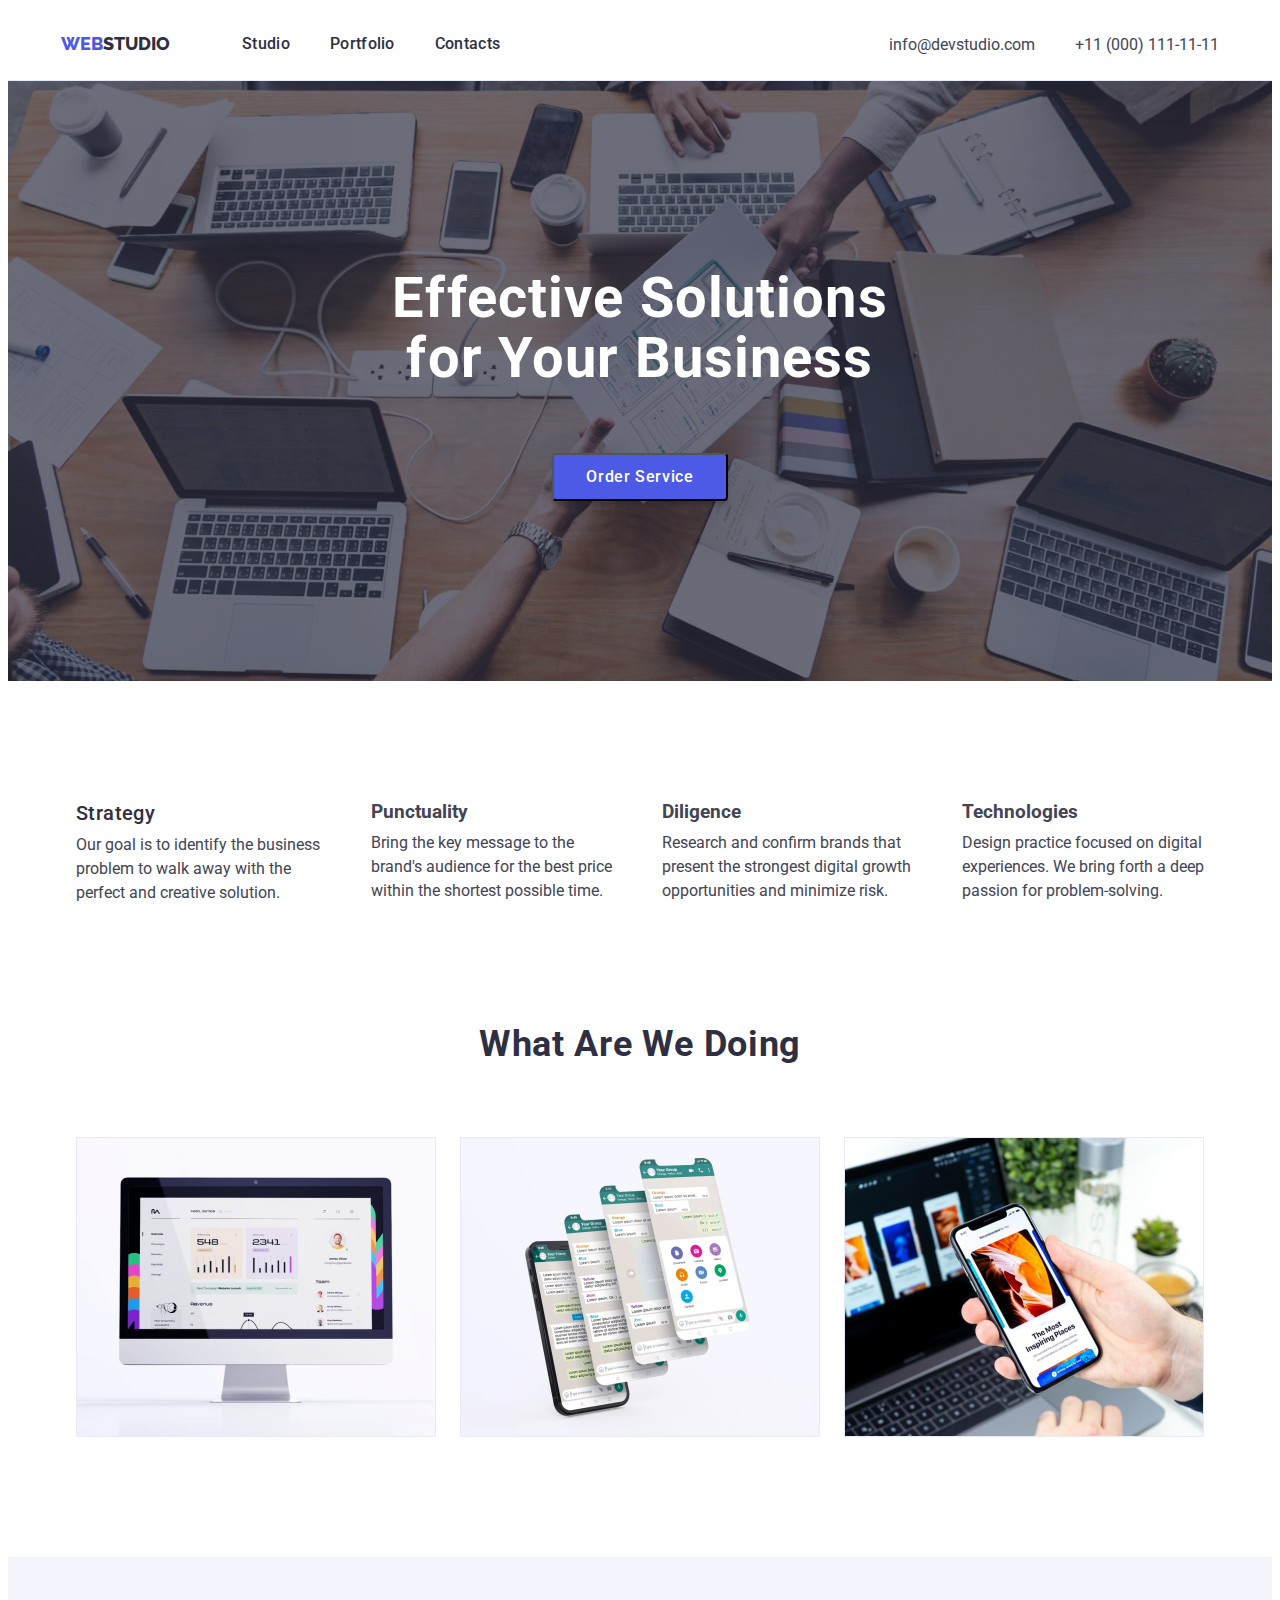
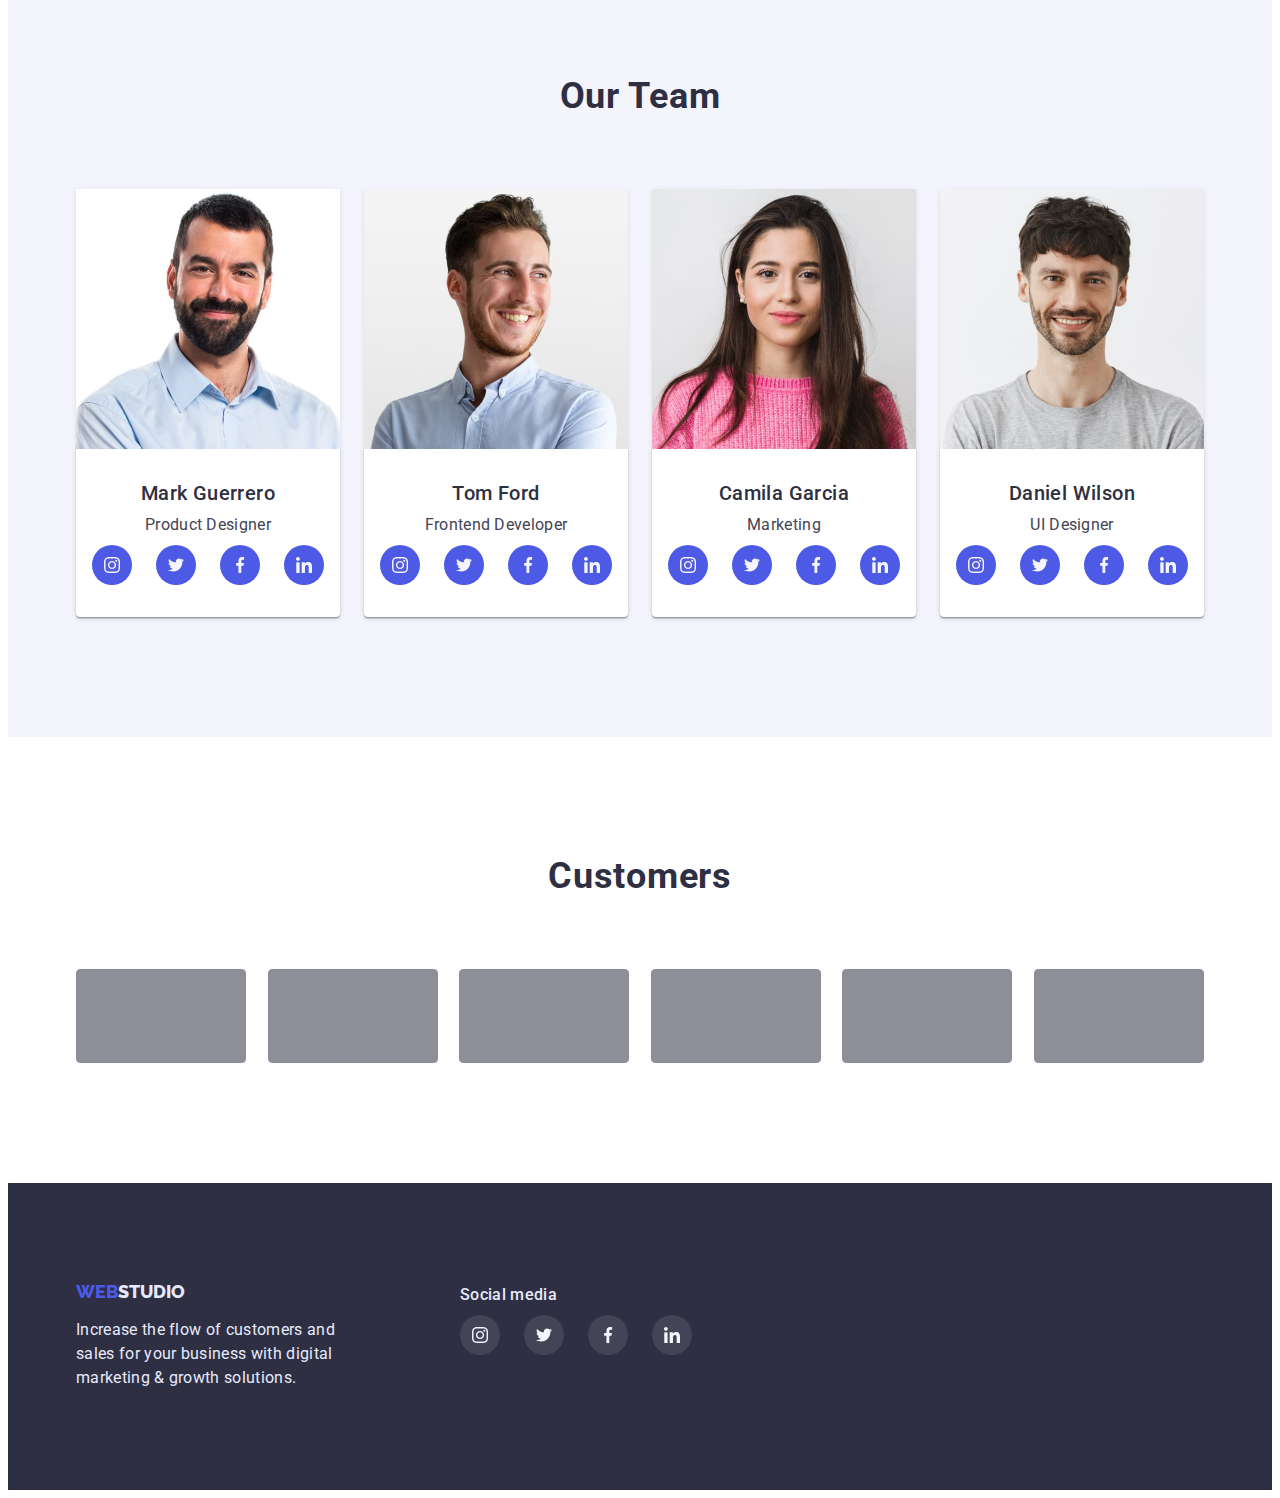
==== index.html @ 24a0deec "1" ====
<!DOCTYPE html>
<html lang="en">
  <head>
    <meta charset="UTF-8" />
    <meta http-equiv="X-UA-Compatible" content="IE=edge" />
    <meta name="viewport" content="width=device-width, initial-scale=1.0" />
    <title>WebStudio</title>

    <link rel="preconnect" href="https://fonts.googleapis.com" />
    <link rel="preconnect" href="https://fonts.gstatic.com" crossorigin />
    <link
      href="https://fonts.googleapis.com/css2?family=Raleway:wght@800&family=Roboto:wght@400;500;700;900&display=swap"
      rel="stylesheet"
    />
    <link
      rel="stylesheet"
      href="https://cdnjs.cloudflare.com/ajax/libs/modern-normalize/1.1.0/modern-normalize.min.css"
      integrity="sha512-wpPYUAdjBVSE4KJnH1VR1HeZfpl1ub8YT/NKx4PuQ5NmX2tKuGu6U/JRp5y+Y8XG2tV+wKQpNHVUX03MfMFn9Q=="
      crossorigin="anonymous"
      referrerpolicy="no-referrer"
    />
    <link rel="stylesheet" href="./css/styles.css" />
  </head>
  <header class="page-header">
    <div class="container had">
      <nav class="navigation">
        <a class="header-logo" href="./index.html">
          <span class="web">web</span>studio</a
        >

        <ul class="site-nav list">
          <li class="item">
            <a class="link-nav curent" href="index.html">Studio</a>
          </li>
          <li class="item">
            <a class="link-nav" href="portfolio.html">Portfolio</a>
          </li>
          <li class="item"><a class="link-nav" href="">Contacts</a></li>
        </ul>
      </nav>
      <address>
        <ul class="adr-items list">
          <li class="adr">
            <a class="link" href="mailto:info@devstudio.com"
              >info@devstudio.com</a
            >
          </li>
          <li class="adr">
            <a class="link" href="tel:+110001111111">+11 (000) 111-11-11</a>
          </li>
        </ul>
      </address>
    </div>
  </header>
  <main>
    <section class="section hero">
      <div class="container overlay">
        <h1 class="hero-header">Effective Solutions<br />for Your Business</h1>

        <button class="hero-button-item" type="button">Order Service</button>
      </div>
    </section>

    <section class="section content">
      <div class="container">
        <h2 class="visually-hidden">Our advantages</h2>

        <ul class="content-list list">
          <li class="content-block">
            <h3 class="content-title">Strategy</h3>
            <p class="content-item">
              Our goal is to identify the business <br />
              problem to walk away with the <br />
              perfect and creative solution.
            </p>
          </li>
          <li class="content-block">
            <h3 class="contevt-title">Punctuality</h3>
            <p class="content-item">
              Bring the key message to the <br />
              brand's audience for the best price <br />
              within the shortest possible time.
            </p>
          </li>
          <li class="content-block">
            <h3 class="contevt-title">Diligence</h3>
            <p class="content-item">
              Research and confirm brands that <br />
              present the strongest digital growth <br />
              opportunities and minimize risk.
            </p>
          </li>
          <li class="content-block">
            <h3 class="contevt-title">Technologies</h3>
            <p class="content-item">
              Design practice focused on digital <br />
              experiences. We bring forth a deep <br />
              passion for problem-solving.
            </p>
          </li>
        </ul>
      </div>
    </section>

    <section class="section">
      <div class="container">
        <h2 class="title">What are we doing</h2>
        <ul class="content-img-list list">
          <li class="content-block">
            <img src="./images/image.jpg" alt="computer" width="360" />
          </li>
          <li class="content-block">
            <img src="./images/image1.jpg" alt="phone" width="360" />
          </li>
          <li class="content-block">
            <img src="./images/image2.jpg" alt="laptop phone" width="360" />
          </li>
        </ul>
      </div>
    </section>

    <section class="section team">
      <div class="container">
        <h2 class="title-team">our team</h2>
        <ul class="team-hed-item list">
          <li class="item-card">
            <img
              class="team-photo"
              src="./images/image3.jpg"
              alt="Mark Guerrero"
              width="264"
              height="380"
            />
            <div class="box">
              <h3 class="team-name">Mark Guerrero</h3>
              <p class="team-item">Product Designer</p>

              <ul class="team-soc-list list">
                <li class="team-soc-item">
                  <a class="team-soc-link link" href="">
                    <svg class="team-soc-icon" width="16" height="16">
                      <use href="./images/symbol-defs.svg#icon-instagram"></use>
                    </svg>
                  </a>
                </li>

                <li class="team-soc-item">
                  <a class="team-soc-link link" href="">
                    <svg class="team-soc-icon" width="16" height="16">
                      <use href="./images/symbol-defs.svg#icon-twitter"></use>
                    </svg>
                  </a>
                </li>

                <li class="team-soc-item">
                  <a class="team-soc-link link" href="">
                    <svg class="team-soc-icon" width="16" height="16">
                      <use href="./images/symbol-defs.svg#icon-facebook"></use>
                    </svg>
                  </a>
                </li>

                <li class="team-soc-item">
                  <a class="team-soc-link link" href="">
                    <svg class="team-soc-icon" width="16" height="16">
                      <use href="./images/symbol-defs.svg#icon-linkedin"></use>
                    </svg>
                  </a>
                </li>
              </ul>
            </div>
          </li>

          <li class="item-card">
            <img
              class="team-photo"
              src="./images/image4.jpg"
              alt="Tom Ford"
              width="264"
              height="380"
            />
            <div class="box">
              <h3 class="team-name">Tom Ford</h3>
              <p class="team-item">Frontend Developer</p>
              <ul class="team-soc-list list">
                <li class="team-soc-item">
                  <a class="team-soc-link link" href="">
                    <svg class="team-soc-icon" width="16" height="16">
                      <use href="./images/symbol-defs.svg#icon-instagram"></use>
                    </svg>
                  </a>
                </li>

                <li class="team-soc-item">
                  <a class="team-soc-link link" href="">
                    <svg class="team-soc-icon" width="16" height="16">
                      <use href="./images/symbol-defs.svg#icon-twitter"></use>
                    </svg>
                  </a>
                </li>

                <li class="team-soc-item">
                  <a class="team-soc-link link" href="">
                    <svg class="team-soc-icon" width="16" height="16">
                      <use href="./images/symbol-defs.svg#icon-facebook"></use>
                    </svg>
                  </a>
                </li>

                <li class="team-soc-item">
                  <a class="team-soc-link link" href="">
                    <svg class="team-soc-icon" width="16" hight="16">
                      <use href="./images/symbol-defs.svg#icon-linkedin"></use>
                    </svg>
                  </a>
                </li>
              </ul>
            </div>
          </li>

          <li class="item-card">
            <img
              class="team-photo"
              src="./images/image5.jpg"
              alt="Camila Garcia"
              width="264"
              height="380"
            />
            <div class="box">
              <h3 class="team-name">Camila Garcia</h3>
              <p class="team-item">Marketing</p>
              <ul class="team-soc-list list">
                <li class="team-soc-item">
                  <a class="team-soc-link link" href="">
                    <svg class="team-soc-icon" width="16" height="16">
                      <use href="./images/symbol-defs.svg#icon-instagram"></use>
                    </svg>
                  </a>
                </li>

                <li class="team-soc-item">
                  <a class="team-soc-link link" href="">
                    <svg class="team-soc-icon" width="16" height="16">
                      <use href="./images/symbol-defs.svg#icon-twitter"></use>
                    </svg>
                  </a>
                </li>

                <li class="team-soc-item">
                  <a class="team-soc-link link" href="">
                    <svg class="team-soc-icon" width="16" height="16">
                      <use href="./images/symbol-defs.svg#icon-facebook"></use>
                    </svg>
                  </a>
                </li>

                <li class="team-soc-item">
                  <a class="team-soc-link link" href="">
                    <svg class="team-soc-icon" width="16" height="16">
                      <use href="./images/symbol-defs.svg#icon-linkedin"></use>
                    </svg>
                  </a>
                </li>
              </ul>
            </div>
          </li>

          <li class="item-card">
            <img
              class="team-photo"
              src="./images/image6.jpg"
              alt="Daniel Wilson"
              width="264"
              height="380"
            />
            <div class="box">
              <h3 class="team-name">Daniel Wilson</h3>
              <p class="team-item">UI Designer</p>
              <ul class="team-soc-list list">
                <li class="team-soc-item">
                  <a class="team-soc-link link" href="">
                    <svg class="team-soc-icon" width="16" height="16">
                      <use href="./images/symbol-defs.svg#icon-instagram"></use>
                    </svg>
                  </a>
                </li>

                <li class="team-soc-item">
                  <a class="team-soc-link link" href="">
                    <svg class="team-soc-icon" width="16" height="16">
                      <use href="./images/symbol-defs.svg#icon-twitter"></use>
                    </svg>
                  </a>
                </li>

                <li class="team-soc-item">
                  <a class="team-soc-link link" href="">
                    <svg class="team-soc-icon" width="16" height="16">
                      <use href="./images/symbol-defs.svg#icon-facebook"></use>
                    </svg>
                  </a>
                </li>

                <li class="team-soc-item">
                  <a class="team-soc-link link" href="">
                    <svg class="team-soc-icon" width="16" height="16">
                      <use href="./images/symbol-defs.svg#icon-linkedin"></use>
                    </svg>
                  </a>
                </li>
              </ul>
            </div>
          </li>
        </ul>
      </div>
    </section>
    <section class="section">
      <div class="container">
        <h2 class="title-team">customers</h2>
        <ul class="customer list">
          <li class="customer-item">
            <a href="" alt="">
              <svg class="customer-item-icon" width="168" height="88">
                <use href="./images/symbol-defs.svg#icon-Logo-1"></use>
              </svg>
            </a>
          </li>

          <li class="customer-item">
            <a href="" alt="">
              <svg class="customer-item-icon" width="168" height="88">
                <use href="./images/symbol-defs.svg#icon-Logo-2"></use>
              </svg>
            </a>
          </li>
          <li class="customer-item">
            <a href="" alt="">
              <svg class="customer-item-icon" width="168" height="88">
                <use href="./images/symbol-defs.svg#icon-Logo-3"></use>
              </svg>
            </a>
          </li>
          <li class="customer-item">
            <a href="" alt="">
              <svg class="customer-item-icon" width="168" height="88">
                <use href="./images/symbol-defs.svg#icon-Logo-4"></use>
              </svg>
            </a>
          </li>
          <li class="customer-item">
            <a href="" alt="">
              <svg class="customer-item-icon" width="168" height="88">
                <use href="./images/symbol-defs.svg#icon-Logo-5"></use>
              </svg>
            </a>
          </li>
          <li class="customer-item">
            <a href="" alt="">
              <svg class="customer-item-icon" width="168" height="88">
                <use href="./images/symbol-defs.svg#icon-Logo-6"></use>
              </svg>
            </a>
          </li>
        </ul>
      </div>
    </section>
  </main>
  <footer>
    <section class="section footer">
      <div class="container">
        <ul class="footer-block list">
          <li>
            <a class="footer-logo" href="./index.html">
              <span class="web footer-logo">web</span>studio</a
            >
            <p class="footer-item">
              Increase the flow of customers and sales for your business with
              digital marketing & growth solutions.
            </p>
          </li>
          <li>
            <p class="hed">Social media</p>
            <ul class="footer-soc-list list">
              <li class="footer-soc-item">
                <a class="footer-soc-link link" href="">
                  <svg class="footer-soc-icon" width="16" height="16">
                    <use href="./images/symbol-defs.svg#icon-instagram"></use>
                  </svg>
                </a>
              </li>

              <li class="footer-soc-item">
                <a class="footer-soc-link link" href="">
                  <svg class="footer-soc-icon" width="16" height="16">
                    <use href="./images/symbol-defs.svg#icon-twitter"></use>
                  </svg>
                </a>
              </li>

              <li class="footer-soc-item">
                <a class="footer-soc-link link" href="">
                  <svg class="footer-soc-icon" width="16" height="16">
                    <use href="./images/symbol-defs.svg#icon-facebook"></use>
                  </svg>
                </a>
              </li>

              <li class="footer-soc-item">
                <a class="footer-soc-link link" href="">
                  <svg class="footer-soc-icon" width="16" height="16">
                    <use href="./images/symbol-defs.svg#icon-linkedin"></use>
                  </svg>
                </a>
              </li>
            </ul>
          </li>
        </ul>
      </div>
    </section>
  </footer>
</html>
---- css/styles.css ----
:root {
  --primary-text-color: #434455;
  --title-text-color: #2e2f42;
  --first-logo-color: #4d5ae5;
  --second-logo-color: #2e2f42;
  --third-logo-color: #f4f4fd;
  --footer-text-color: #e7e9fc;
  --hero-text-color: #ffffff;
  --header-two-color: #2e2f42;
  --hero-image-backround: #2e2f42;
  --focus-hover-color: rgba(77, 90, 229, 1);
  --subtle-backgrounds: #e7e9fc;
  --Light-mode-backgrounds: #f4f4fd;
  --background: #e5e5e5;
  --hero-backround: #2e2f42;
  --button-primary: #e7e9fc;
  --button-hover-focus: #404bbf;
  --button-text-portfolio: #4d5ae5;
  --curent-color: #31d0aa;
  --border-button: #e7e9fc;
  --btn-hover: #9747ff;
  --gradient: rgba(46, 47, 66, 0.7);
  --border-icon: #8E8F99;
  --footer-dg-icon: rgba(255, 255, 255, 0.1);
  --footer-icon-hover: #31D0AA;
}

.container {
  max-width: 1158px;
  padding: 0 15px;
  margin-left: auto;
  margin-right: auto;
}
/* вилучила крапки зі спісків */
.list {
  list-style: none;
}

h1,
h2,
h3,
h4,
h5,
h6,
p {
  margin: 0;
}
ul {
  margin: 0;
  padding-left: 0;
}

img {
  display: block;
  max-width: 100%;
  height: auto;
}

* {
  box-sizing: border-box;
}
body {
  color: var(--primary-text-color);
  font-family: "Roboto", sans-serif;
}
.section {
  padding-top: 120px;
  padding-bottom: 120px;
}
/* Шапка сторінок*/
.had {
  display: flex;
  align-items: baseline;
  justify-content: space-between;
  padding: 24px 0 24px;
}
.page-header {
  border-bottom: 1px solid var(--border-button);
}
/* логотип */
.header-logo {
  font-family: "Raleway";
  font-style: normal;
  text-transform: uppercase;
  font-weight: 800;
  font-size: 18px;
  line-height: 0.75;
  color: var(--second-logo-color);
  text-decoration: none;
  display: flex;
  align-items: center;
  padding: 0px;
}

/* меню навігації */
.navigation {
  display: flex;
  padding-right: 0;
  justify-content: start;
}

.site-nav {
  display: flex;
  justify-content: center;
  align-items: center;
  margin-left: 72px;
}
.link {
  display: block;
  text-decoration: none;
  color: var(--primary-text-color);
}
.link-nav {
  display: block;
  text-decoration: none;
  color: var(--title-text-color);
}
.link:is(:hover, :focus) {
  color: var(--button-hover-focus);
}
.link-nav:is(:hover, :focus) {
  color: var(--button-hover-focus);
}
.link-nav.current {
  color: var(--button-hover-focus);
  }

.item {
  font-weight: 500;
  font-size: 16px;
  line-height: 1.5;
  letter-spacing: 0.02em;
}

.site-nav .item:not(:last-child) {
  margin-right: 40px;
}

/* ul адреса */
.adr-items {
  display: flex;
  gap: 40px;
  align-items: center;
}

.adr {
  font-size: 16px;
  font-style: normal;
  line-height: 0.75;
}

/*.adr-link:hover,
:focus {
  color: var(--focus-hover-color);
}*/

/* прихований заголовок */

.visually-hidden {
  position: absolute;
  white-space: nowrap;
  width: 1px;
  height: 1px;
  overflow: hidden;
  border: 0;
  padding: 0;
  clip: rect(0 0 0 0);
  clip-path: inset(50%);
  margin: -1px;
}

/* STUDIO PAGE */
.hero {
  background-color: var(--hero-backround);
  padding-top: 188px;
  padding-bottom: 188px;
  max-width: 1440px;
    height: 600px;
    background-image: 
    linear-gradient(to right, var(--gradient), var(--gradient)), 
    url(../images/people-office.jpg);
    background-repeat: no-repeat;
    background-position: center;
    background-size: cover;
    margin: 0 auto;
}

.hero-header {
  font-size: 56px;
  line-height: 1.07;
  letter-spacing: 0.02em;
  color: var(--hero-text-color);
  display: flex;
  justify-content: center;
  text-align: center;
}

/*кнопка головної сторінки*/
.hero-button-item {
  font-family: inherit;
  cursor: pointer;
  font-weight: 500;
  font-size: 16px;
  line-height: 0.75;
  letter-spacing: 0.04em;
  background-color: var(--button-text-portfolio);
  color: var(--hero-text-color);
  display: block;
  margin: 64px auto 0;
  box-shadow: 0px 4px 4px rgba(0, 0, 0, 0.15);
  border-radius: 4px;
  padding: 16px 32px;
  bottom: none;
}

.hero-button-item:hover {
  background-color: var(--button-hover-focus);
  color: var(--hero-text-color);
}

.hero-button-item:focus {
  background-color: var(--button-hover-focus);
  color: var(--hero-text-color);
}

/*блок Наши цілі*/

.content {
  padding-bottom: 0;
}

.content-list {
  display: flex;
  justify-content: space-between;
}

.content-title {
  font-weight: 500;
  font-size: 20px;
  line-height: 1.2;
  letter-spacing: 0.02em;
  color: var(--title-text-color);
}

.content-item {
  font-size: 16px;
  line-height: 1.5;
  color: var(--primary-text-color);
  margin-top: 8px;
}

/* SECTION "What are we doing" */

.title {
  font-size: 36px;
  line-height: 1.11;
  text-align: center;
  letter-spacing: 0.02em;
  text-transform: capitalize;
  color: var(--title-text-color);
  margin-bottom: 72px;
}

.content-img-list {
  display: flex;
  justify-content: space-between;
}

/* Секція "Наша команда" */
.team {
  background-color: var(--Light-mode-backgrounds);
}

.team-hed-item {
  display: flex;
  justify-content: space-between;
}

.title-team {
  font-size: 36px;
  line-height: 1.11;
  text-align: center;
  letter-spacing: 0.02em;
  text-transform: capitalize;
  color: var(--title-text-color);
  margin-bottom: 72px;
}

.item-card {
  background-color: var(--hero-text-color);
  box-shadow: 0px 1px 6px rgba(46, 47, 66, 0.08),
    0px 1px 1px rgba(46, 47, 66, 0.16), 0px 2px 1px rgba(46, 47, 66, 0.08);
  border-radius: 0px 0px 4px 4px;
  width: 264px;
}

.box {
  padding: 32px 0;
  box-shadow: 0px 1px 6px rgba(46, 47, 66, 0.08), 0px 1px 1px rgba(46, 47, 66, 0.16), 0px 2px 1px rgba(46, 47, 66, 0.08);
  border-radius: 0px 0px 4px 4px;
  }

.team-name {
  font-weight: 500;
  font-size: 20px;
  line-height: 1.2;
  text-align: center;
  letter-spacing: 0.02em;
  color: var(--title-text-color);
  margin-bottom: 8px;
}

.team-item {
  font-weight: 400;
  font-size: 16px;
  line-height: 1.5;
  letter-spacing: 0.02em;
  text-align: center;
  color: var(--primary-text-color);
}

/* меню "Фильтр" сторінка "Портфоліо" */

.filter {
  display: flex;
  justify-content: center;
}

.item:hover, :focus {
  box-shadow: 0px 4px 4px rgba(0, 0, 0, 0.15);
  border-radius: 4px;
  outline: none;
}
.main {
  padding-top: 96px;
}
.filter .item:not(:last-child) {
  margin-right: 24px;
}

/* кнопка сторинки Портфоліо */
.button-item {
  font-family: inherit;
  cursor: pointer;
  font-style: normal;
  font-weight: 500;
  font-size: 16px;
  line-height: 0.75;
  color: var(--button-text-portfolio);
  align-items: center;
  text-align: center;
  letter-spacing: 0.04em;
  background: var(--button-primary);
  border: 1px solid var(--border-button);
  border-radius: 4px;
  width: auto;
  box-sizing: border-box;
  padding: 12px 24px;
}

.button-item:hover {
  background-color: var(--button-hover-focus);
  color: var(--hero-text-color);
}

.button-item:focus {
  background-color: var(--button-hover-focus);
  color: var(--hero-text-color);
}

/*секція Портфоліо*/

.project {
  display: flex;
  justify-content: center;
  flex-wrap: wrap;
  margin-top: 72px;
}

/* CARD */
.project-cont {
  flex-basis: calc((100% - 76px) / 3);
}

.project-cont {
  margin: 0 12px 48px;
  text-decoration: none;
}

.project-cont:nth-of-type(3n + 1) {
  margin-left: 0;
}

.project-cont:nth-of-type(3n) {
  margin-right: 0;
}

.project-cont:nth-last-of-type(-n + 3) {
  margin-bottom: 0;
}

/* TEXT IN CARD */

.project-hed {
  font-style: normal;
  font-weight: 500;
  font-size: 20px;
  line-height: 1.2;
  letter-spacing: 0.02em;
  color: var(--title-text-color);
  text-transform: capitalize;
  margin-bottom: 8px;
}

.project-item {
  font-size: 16px;
  line-height: 0.75;
  text-transform: capitalize;
  color: var(--primary-text-color);
}

.after-img {
  padding: 32px 0 32px 16px;
  border: 1px solid var(--border-button);
  border-top: none;
}

.project-cont:hover, :focus {
  box-shadow: 0px 1px 6px rgba(46, 47, 66, 0.08), 0px 1px 1px rgba(46, 47, 66, 0.16), 0px 2px 1px rgba(46, 47, 66, 0.08);
  border: 1px solid var(--Light-mode-backgrounds);
 }

.project-link {
  display: block;
  text-decoration: none;
}

/* FOOTER */
.footer {
  background: var(--hero-backround);
  padding: 100px 0;
}

.footer-item {
  font-size: 16px;
  line-height: 1.5;
  letter-spacing: 0.02em;
  color: var(--footer-text-color);
  width: 264px;
  margin-top: 16px;
}

.footer-logo {
  font-family: "Raleway";
  font-style: normal;
  color: var(--footer-text-color);
  text-transform: uppercase;
  font-weight: 800;
  font-size: 18px;
  line-height: 0.75;
  text-decoration: none;
  margin-top: 100px;
}

.web {
  color: var(--first-logo-color);
}

/*  Icons Sotial Media */

/*.icons {
display: flex;
}

.icon {
  width: 40px;
  height: 40px;
}
  
 .icon-item {
  padding: 0;
  gap: 32px;
  background: var(--background);
  box-shadow: 0px 1px 6px rgba(46, 47, 66, 0.08), 0px 1px 1px rgba(46, 47, 66, 0.16), 0px 2px 1px rgba(46, 47, 66, 0.08);
  border-radius: 0px 0px 4px 4px;
}
 */
.team-soc-list {
  display: flex;
  justify-content: center;
  margin-top: 8px;
  gap: 24px;
  }

.team-soc-item {
  width: 40px;
  height: 40px;
  
}
.team-soc-link {
  width: 100%;
  height: 100%;
  border-radius: 50%;
  background: var(--first-logo-color);
  display: flex;
  justify-content: center;
  align-items: center;
}
 .team-soc-icon {
  fill: var(--Light-mode-backgrounds);
 }
 .team-soc-link:hover, :focus {
 background-color: var(--button-hover-focus);
}
.customer {
  display: flex;
  justify-content: space-between;
  margin: 0 auto;
   }

.customer-item {
  box-sizing: border-box;
  border: 1px solid var(--border-icon);
  border-radius: 4px;
  background: var(--border-icon);
} 
 .customer-item-icon:hover, :focus {
  background-color: var(--button-hover-focus);
 }

.footer-block {
  display: flex;
  gap: 120px;
}
.hed {
  color: var(--footer-text-color);
  font-weight: 500;
    font-size: 16px;
    line-height: 1.5;
    letter-spacing: 0.02em;
}
.footer-soc-list {
  display: flex;
  justify-content: center;
  margin-top: 8px;
  gap: 24px;
}

.footer-soc-item {
  width: 40px;
  height: 40px;

}

.footer-soc-link {
  width: 100%;
  height: 100%;
  border-radius: 50%;
  background: var(--footer-dg-icon);
  display: flex;
  justify-content: center;
  align-items: center;
}

.footer-soc-icon {
  fill: var(--Light-mode-backgrounds);
}

.footer-soc-link:hover,
:focus {
  background-color: var(--footer-icon-hover);
}
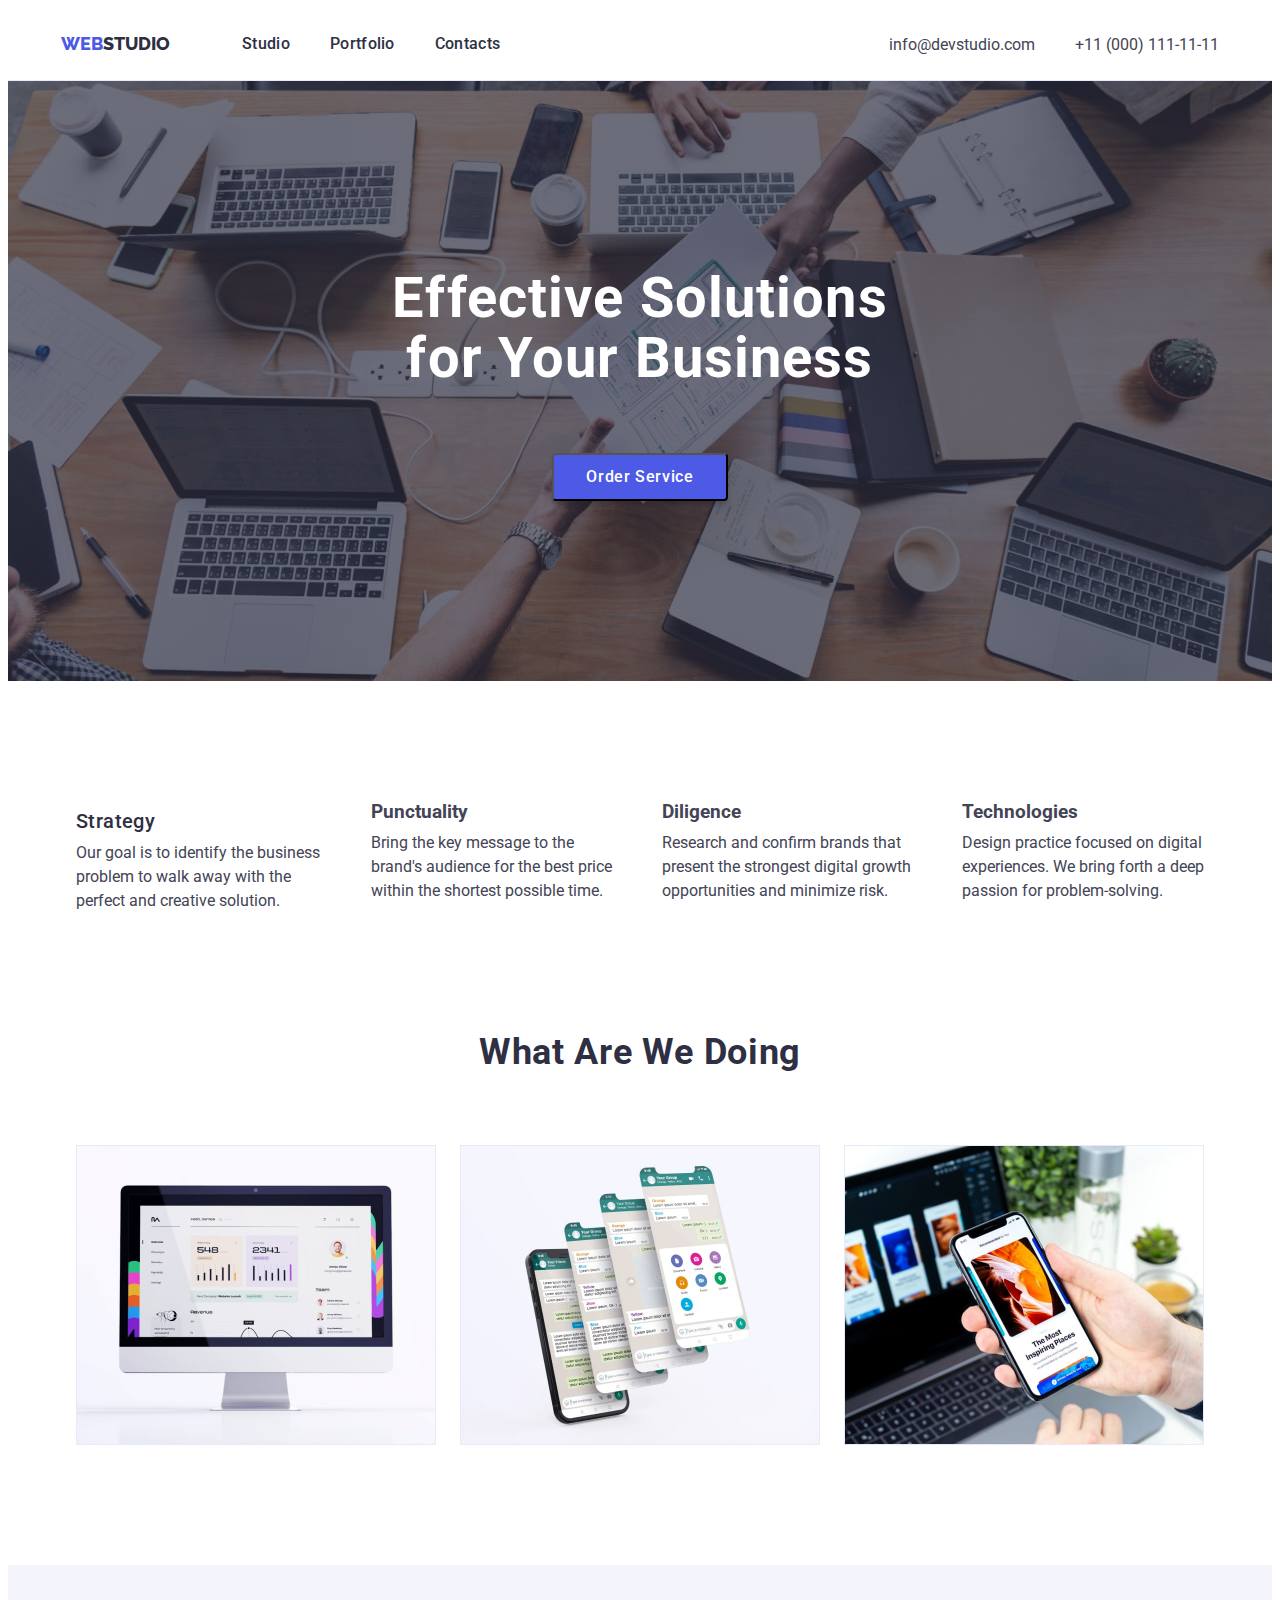
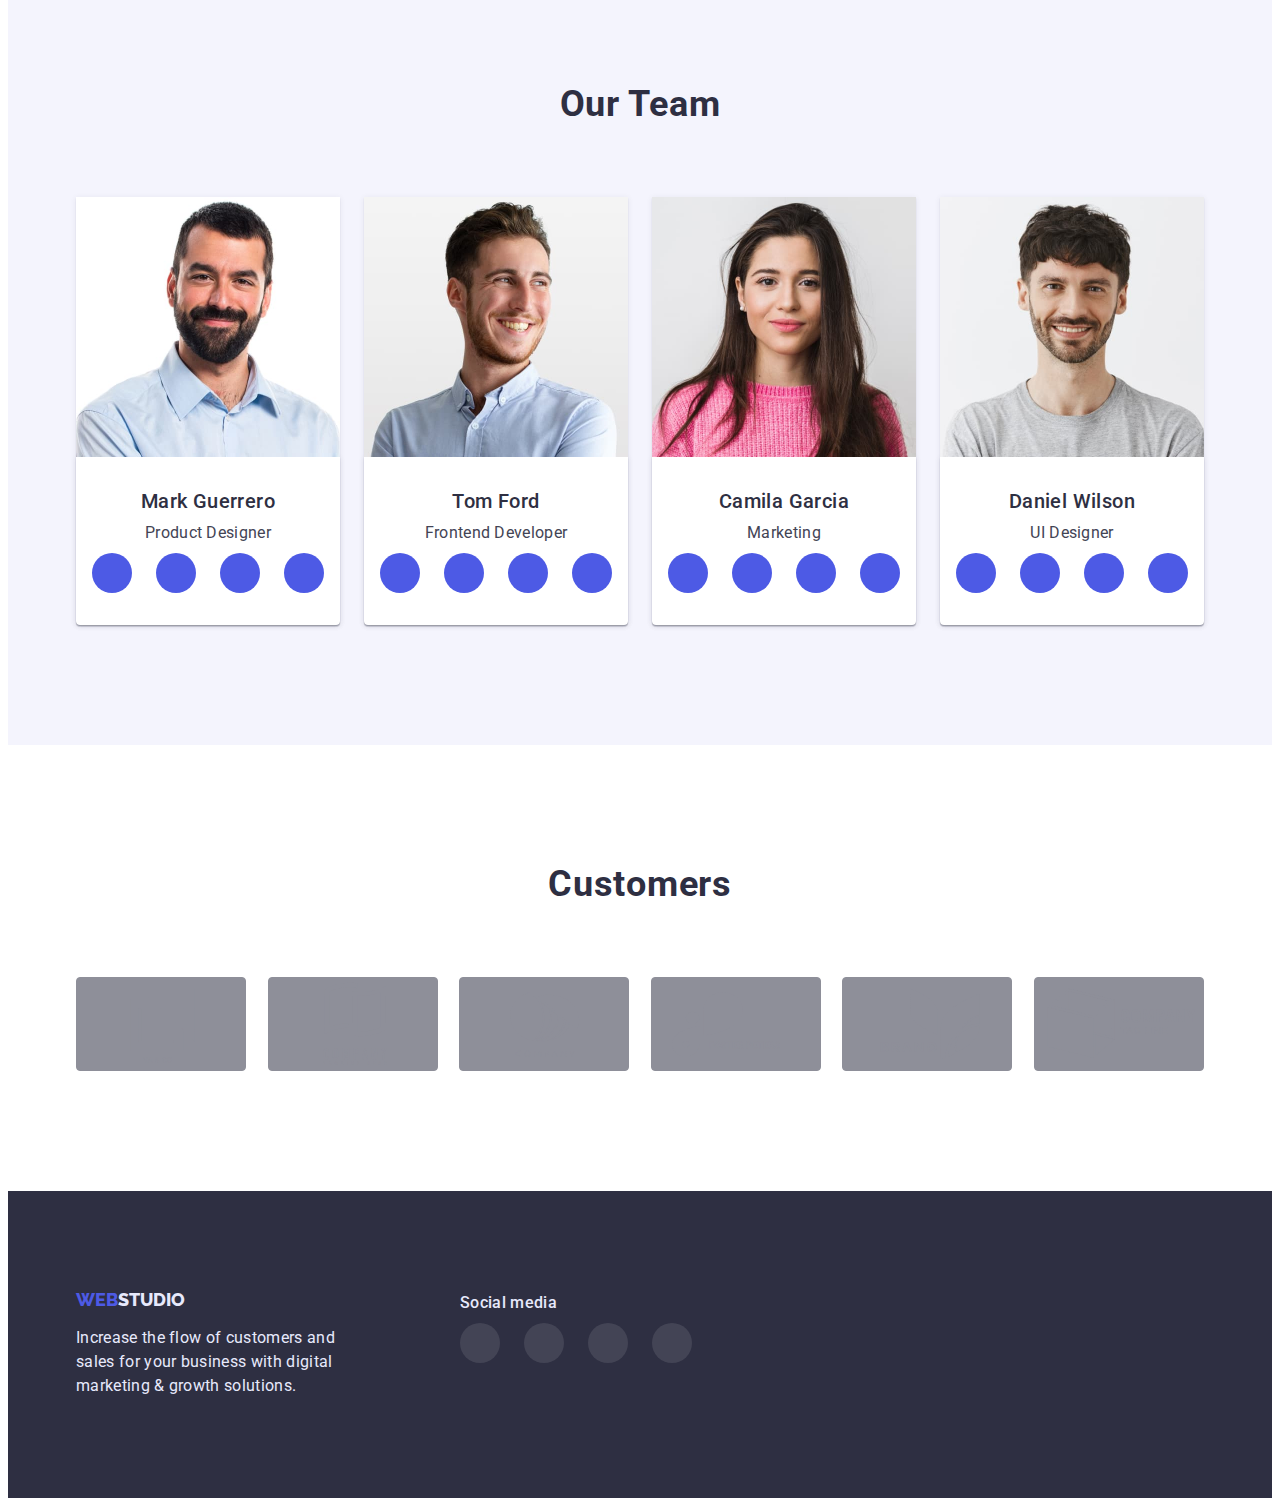
==== commit 8836470c: "1" ====
--- a/index.html
+++ b/index.html
@@ -321,43 +321,43 @@
           <li class="customer-item">
             <a href="" alt="">
               <svg class="customer-item-icon" width="168" height="88">
-                <use href="./images/symbol-defs.svg#icon-Logo-1"></use>
-              </svg>
-            </a>
-          </li>
-
-          <li class="customer-item">
-            <a href="" alt="">
-              <svg class="customer-item-icon" width="168" height="88">
-                <use href="./images/symbol-defs.svg#icon-Logo-2"></use>
-              </svg>
-            </a>
-          </li>
-          <li class="customer-item">
-            <a href="" alt="">
-              <svg class="customer-item-icon" width="168" height="88">
-                <use href="./images/symbol-defs.svg#icon-Logo-3"></use>
-              </svg>
-            </a>
-          </li>
-          <li class="customer-item">
-            <a href="" alt="">
-              <svg class="customer-item-icon" width="168" height="88">
-                <use href="./images/symbol-defs.svg#icon-Logo-4"></use>
-              </svg>
-            </a>
-          </li>
-          <li class="customer-item">
-            <a href="" alt="">
-              <svg class="customer-item-icon" width="168" height="88">
-                <use href="./images/symbol-defs.svg#icon-Logo-5"></use>
-              </svg>
-            </a>
-          </li>
-          <li class="customer-item">
-            <a href="" alt="">
-              <svg class="customer-item-icon" width="168" height="88">
-                <use href="./images/symbol-defs.svg#icon-Logo-6"></use>
+                <use href="./images/symbol-defs.svg#icon-Logo1"></use>
+              </svg>
+            </a>
+          </li>
+
+          <li class="customer-item">
+            <a href="" alt="">
+              <svg class="customer-item-icon" width="168" height="88">
+                <use href="./images/symbol-defs.svg#icon-Logo2"></use>
+              </svg>
+            </a>
+          </li>
+          <li class="customer-item">
+            <a href="" alt="">
+              <svg class="customer-item-icon" width="168" height="88">
+                <use href="./images/symbol-defs.svg#icon-Logo3"></use>
+              </svg>
+            </a>
+          </li>
+          <li class="customer-item">
+            <a href="" alt="">
+              <svg class="customer-item-icon" width="168" height="88">
+                <use href="./images/symbol-defs.svg#icon-Logo4"></use>
+              </svg>
+            </a>
+          </li>
+          <li class="customer-item">
+            <a href="" alt="">
+              <svg class="customer-item-icon" width="168" height="88">
+                <use href="./images/symbol-defs.svg#icon-Logo5"></use>
+              </svg>
+            </a>
+          </li>
+          <li class="customer-item">
+            <a href="" alt="">
+              <svg class="customer-item-icon" width="168" height="88">
+                <use href="./images/symbol-defs.svg#icon-Logo6"></use>
               </svg>
             </a>
           </li>
--- a/css/styles.css
+++ b/css/styles.css
@@ -14,15 +14,15 @@
   --background: #e5e5e5;
   --hero-backround: #2e2f42;
   --button-primary: #e7e9fc;
-  --button-hover-focus: #404bbf;
+  --button-h-f: #404bbf;
   --button-text-portfolio: #4d5ae5;
   --curent-color: #31d0aa;
   --border-button: #e7e9fc;
-  --btn-hover: #9747ff;
+  --btn-h: #9747ff;
   --gradient: rgba(46, 47, 66, 0.7);
-  --border-icon: #8E8F99;
+  --border-icon: #8e8f99;
   --footer-dg-icon: rgba(255, 255, 255, 0.1);
-  --footer-icon-hover: #31D0AA;
+  --footer-icon-h-f: #31d0aa;
 }
 
 .container {
@@ -116,14 +116,14 @@
   color: var(--title-text-color);
 }
 .link:is(:hover, :focus) {
-  color: var(--button-hover-focus);
+  color: var(--button-h-f);
 }
 .link-nav:is(:hover, :focus) {
-  color: var(--button-hover-focus);
+  color: var(--button-h-f);
 }
 .link-nav.current {
-  color: var(--button-hover-focus);
-  }
+  color: var(--button-h-f);
+}
 
 .item {
   font-weight: 500;
@@ -175,14 +175,13 @@
   padding-top: 188px;
   padding-bottom: 188px;
   max-width: 1440px;
-    height: 600px;
-    background-image: 
-    linear-gradient(to right, var(--gradient), var(--gradient)), 
+  height: 600px;
+  background-image: linear-gradient(to right, var(--gradient), var(--gradient)),
     url(../images/people-office.jpg);
-    background-repeat: no-repeat;
-    background-position: center;
-    background-size: cover;
-    margin: 0 auto;
+  background-repeat: no-repeat;
+  background-position: center;
+  background-size: cover;
+  margin: 0 auto;
 }
 
 .hero-header {
@@ -214,12 +213,12 @@
 }
 
 .hero-button-item:hover {
-  background-color: var(--button-hover-focus);
+  background-color: var(--button-h-f);
   color: var(--hero-text-color);
 }
 
 .hero-button-item:focus {
-  background-color: var(--button-hover-focus);
+  background-color: var(--button-h-f);
   color: var(--hero-text-color);
 }
 
@@ -240,6 +239,7 @@
   line-height: 1.2;
   letter-spacing: 0.02em;
   color: var(--title-text-color);
+  margin-top: 8px;
 }
 
 .content-item {
@@ -296,9 +296,10 @@
 
 .box {
   padding: 32px 0;
-  box-shadow: 0px 1px 6px rgba(46, 47, 66, 0.08), 0px 1px 1px rgba(46, 47, 66, 0.16), 0px 2px 1px rgba(46, 47, 66, 0.08);
+  box-shadow: 0px 1px 6px rgba(46, 47, 66, 0.08),
+    0px 1px 1px rgba(46, 47, 66, 0.16), 0px 2px 1px rgba(46, 47, 66, 0.08);
   border-radius: 0px 0px 4px 4px;
-  }
+}
 
 .team-name {
   font-weight: 500;
@@ -326,7 +327,8 @@
   justify-content: center;
 }
 
-.item:hover, :focus {
+.item:hover,
+:focus {
   box-shadow: 0px 4px 4px rgba(0, 0, 0, 0.15);
   border-radius: 4px;
   outline: none;
@@ -359,12 +361,12 @@
 }
 
 .button-item:hover {
-  background-color: var(--button-hover-focus);
+  background-color: var(--button-h-f);
   color: var(--hero-text-color);
 }
 
 .button-item:focus {
-  background-color: var(--button-hover-focus);
+  background-color: var(--button-h-f);
   color: var(--hero-text-color);
 }
 
@@ -425,10 +427,12 @@
   border-top: none;
 }
 
-.project-cont:hover, :focus {
-  box-shadow: 0px 1px 6px rgba(46, 47, 66, 0.08), 0px 1px 1px rgba(46, 47, 66, 0.16), 0px 2px 1px rgba(46, 47, 66, 0.08);
+.project-cont:hover,
+:focus {
+  box-shadow: 0px 1px 6px rgba(46, 47, 66, 0.08),
+    0px 1px 1px rgba(46, 47, 66, 0.16), 0px 2px 1px rgba(46, 47, 66, 0.08);
   border: 1px solid var(--Light-mode-backgrounds);
- }
+}
 
 .project-link {
   display: block;
@@ -490,12 +494,11 @@
   justify-content: center;
   margin-top: 8px;
   gap: 24px;
-  }
+}
 
 .team-soc-item {
   width: 40px;
   height: 40px;
-  
 }
 .team-soc-link {
   width: 100%;
@@ -506,27 +509,29 @@
   justify-content: center;
   align-items: center;
 }
- .team-soc-icon {
+.team-soc-icon {
   fill: var(--Light-mode-backgrounds);
- }
- .team-soc-link:hover, :focus {
- background-color: var(--button-hover-focus);
+}
+.team-soc-link:hover,
+:focus {
+  background-color: var(--button-h-f);
 }
 .customer {
   display: flex;
   justify-content: space-between;
   margin: 0 auto;
-   }
+}
 
 .customer-item {
   box-sizing: border-box;
   border: 1px solid var(--border-icon);
   border-radius: 4px;
   background: var(--border-icon);
-} 
- .customer-item-icon:hover, :focus {
-  background-color: var(--button-hover-focus);
- }
+}
+.customer-item-icon:hover,
+:focus {
+  fill: var(--button-h-f);
+}
 
 .footer-block {
   display: flex;
@@ -535,9 +540,9 @@
 .hed {
   color: var(--footer-text-color);
   font-weight: 500;
-    font-size: 16px;
-    line-height: 1.5;
-    letter-spacing: 0.02em;
+  font-size: 16px;
+  line-height: 1.5;
+  letter-spacing: 0.02em;
 }
 .footer-soc-list {
   display: flex;
@@ -549,7 +554,6 @@
 .footer-soc-item {
   width: 40px;
   height: 40px;
-
 }
 
 .footer-soc-link {
@@ -568,5 +572,36 @@
 
 .footer-soc-link:hover,
 :focus {
-  background-color: var(--footer-icon-hover);
-}+  background-color: var(--footer-icon-h-f);
+}
+.icon-block::before {
+  content: "";
+  display: block;
+  height: 112px;
+  width: 264px;
+  background-size: 60px 64px;
+  background-repeat: no-repeat;
+  background-position: center;
+  border-radius: 4px;
+  background-color: var(--Light-mode-backgrounds);
+  }
+.icon-antenna::before {
+  background-image: url(../images/Vector_1.jpg);
+ }
+.icon-cloc::before {
+  background-image: url(../images/Vector_2.jpg);
+}
+.icon-monitor::before {
+  background-image: url(../images/Vector_3.jpg);
+}
+.icon-astronaft::before {
+  background-image: url(../images/Vector_4.jpg);
+}
+
+/*.icon {
+  display: inline-block;
+  width: 1em;
+  height: 1em;
+  stroke-width: 0;
+  stroke: currentColor;
+  fill: currentColor;
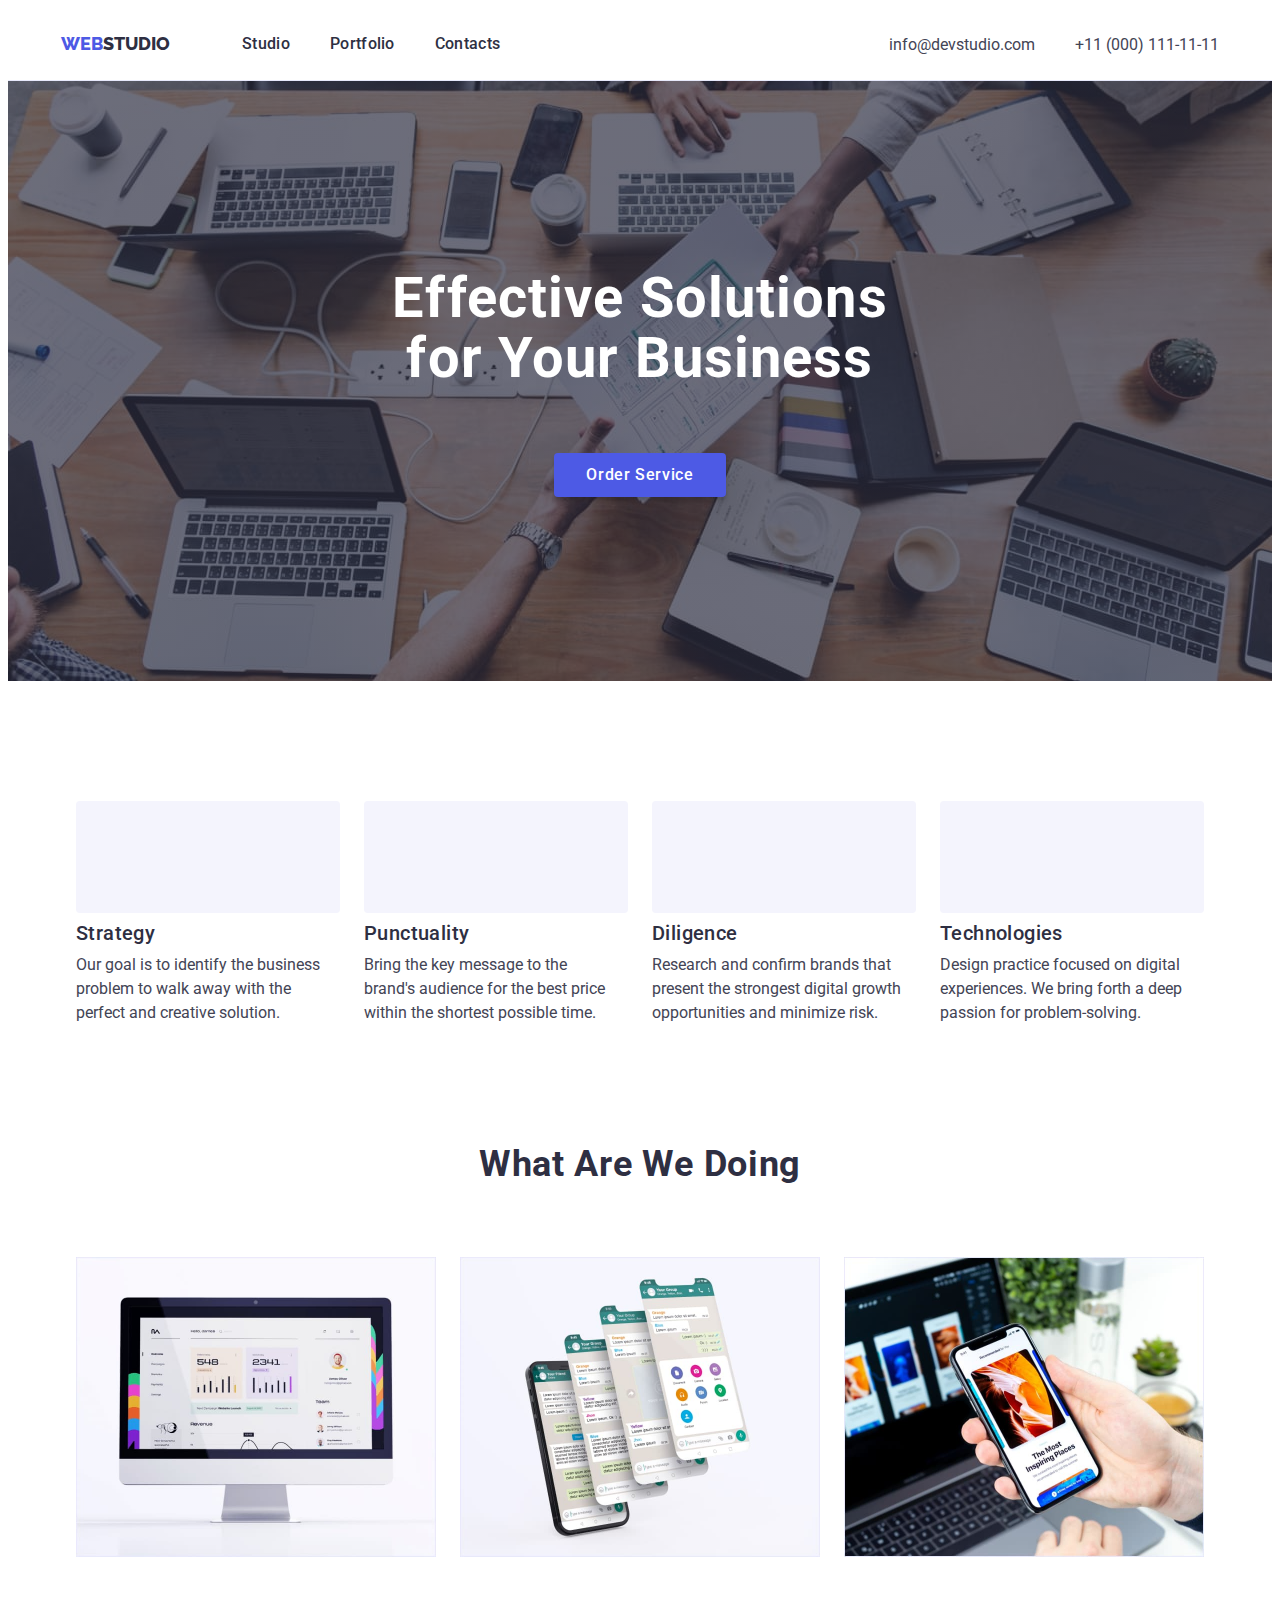
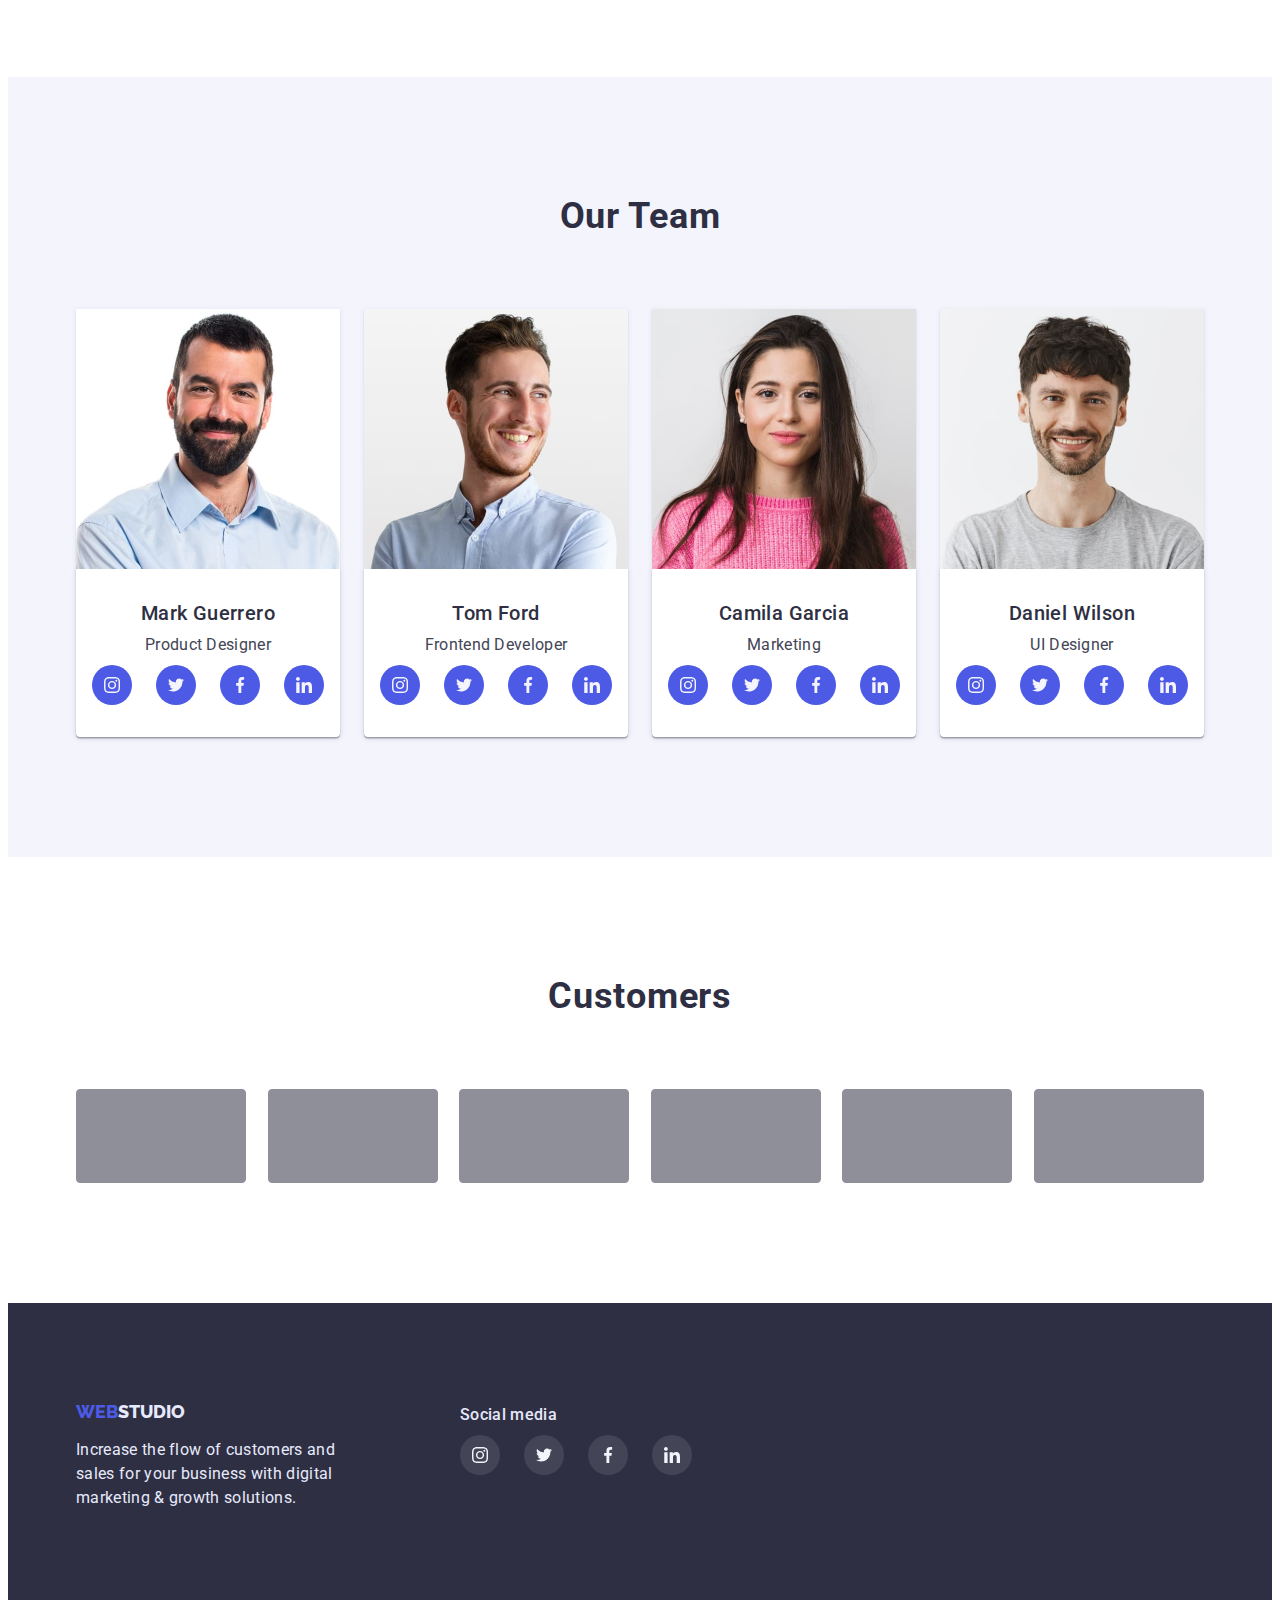
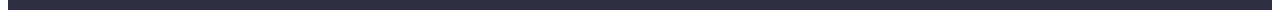
==== commit a73c1a70: "3" ====
--- a/index.html
+++ b/index.html
@@ -66,7 +66,7 @@
         <h2 class="visually-hidden">Our advantages</h2>
 
         <ul class="content-list list">
-          <li class="content-block">
+          <li class="content-block icon-antenna content-pic">
             <h3 class="content-title">Strategy</h3>
             <p class="content-item">
               Our goal is to identify the business <br />
@@ -74,24 +74,24 @@
               perfect and creative solution.
             </p>
           </li>
-          <li class="content-block">
-            <h3 class="contevt-title">Punctuality</h3>
+          <li class="content-block icon-clock content-pic">
+            <h3 class="content-title">Punctuality</h3>
             <p class="content-item">
               Bring the key message to the <br />
               brand's audience for the best price <br />
               within the shortest possible time.
             </p>
           </li>
-          <li class="content-block">
-            <h3 class="contevt-title">Diligence</h3>
+          <li class="content-block icon-diagram content-pic">
+            <h3 class="content-title">Diligence</h3>
             <p class="content-item">
               Research and confirm brands that <br />
               present the strongest digital growth <br />
               opportunities and minimize risk.
             </p>
           </li>
-          <li class="content-block">
-            <h3 class="contevt-title">Technologies</h3>
+          <li class="content-block icon-astronaut content-pic">
+            <h3 class="content-title">Technologies</h3>
             <p class="content-item">
               Design practice focused on digital <br />
               experiences. We bring forth a deep <br />
--- a/css/styles.css
+++ b/css/styles.css
@@ -149,10 +149,9 @@
   line-height: 0.75;
 }
 
-/*.adr-link:hover,
-:focus {
+.adr-link:is(:hover, :focus) {
   color: var(--focus-hover-color);
-}*/
+}
 
 /* прихований заголовок */
 
@@ -203,24 +202,21 @@
   line-height: 0.75;
   letter-spacing: 0.04em;
   background-color: var(--button-text-portfolio);
+  box-shadow: 0px 4px 4px rgba(0, 0, 0, 0.15);
+  border-radius: 4px;
   color: var(--hero-text-color);
   display: block;
   margin: 64px auto 0;
-  box-shadow: 0px 4px 4px rgba(0, 0, 0, 0.15);
-  border-radius: 4px;
   padding: 16px 32px;
-  bottom: none;
-}
-
-.hero-button-item:hover {
+  border: transparent;
+   
+}
+
+.hero-button-item:is(:hover, :focus) {
   background-color: var(--button-h-f);
   color: var(--hero-text-color);
 }
 
-.hero-button-item:focus {
-  background-color: var(--button-h-f);
-  color: var(--hero-text-color);
-}
 
 /*блок Наши цілі*/
 
@@ -360,12 +356,7 @@
   padding: 12px 24px;
 }
 
-.button-item:hover {
-  background-color: var(--button-h-f);
-  color: var(--hero-text-color);
-}
-
-.button-item:focus {
+.button-item:is(:hover, :focus) {
   background-color: var(--button-h-f);
   color: var(--hero-text-color);
 }
@@ -427,8 +418,7 @@
   border-top: none;
 }
 
-.project-cont:hover,
-:focus {
+.project-cont:is(:hover, :focus) {
   box-shadow: 0px 1px 6px rgba(46, 47, 66, 0.08),
     0px 1px 1px rgba(46, 47, 66, 0.16), 0px 2px 1px rgba(46, 47, 66, 0.08);
   border: 1px solid var(--Light-mode-backgrounds);
@@ -512,8 +502,7 @@
 .team-soc-icon {
   fill: var(--Light-mode-backgrounds);
 }
-.team-soc-link:hover,
-:focus {
+.team-soc-link:is(:hover, :focus) {
   background-color: var(--button-h-f);
 }
 .customer {
@@ -528,8 +517,7 @@
   border-radius: 4px;
   background: var(--border-icon);
 }
-.customer-item-icon:hover,
-:focus {
+.customer-item-icon:is(:hover, :focus) {
   fill: var(--button-h-f);
 }
 
@@ -570,11 +558,10 @@
   fill: var(--Light-mode-backgrounds);
 }
 
-.footer-soc-link:hover,
-:focus {
+.footer-soc-link:is(:hover, :focus) {
   background-color: var(--footer-icon-h-f);
 }
-.icon-block::before {
+.content-pic::before {
   content: "";
   display: block;
   height: 112px;
@@ -586,16 +573,16 @@
   background-color: var(--Light-mode-backgrounds);
   }
 .icon-antenna::before {
-  background-image: url(../images/Vector_1.jpg);
+  background-image: url(../images/symbol-defs.svg#icon-antenna);
  }
-.icon-cloc::before {
-  background-image: url(../images/Vector_2.jpg);
-}
-.icon-monitor::before {
-  background-image: url(../images/Vector_3.jpg);
-}
-.icon-astronaft::before {
-  background-image: url(../images/Vector_4.jpg);
+.icon-clock::before {
+  background-image: url(../images/symbol-defs.svg#icon-clock);
+}
+.icon-diagram::before {
+  background-image: url(../images/symbol-defs.svg#icon-diagram);
+}
+.icon-astronaut::before {
+  background-image: url(../images/symbol-defs.svg#icon-astronaut);
 }
 
 /*.icon {
@@ -605,3 +592,5 @@
   stroke-width: 0;
   stroke: currentColor;
   fill: currentColor;
+*/
+
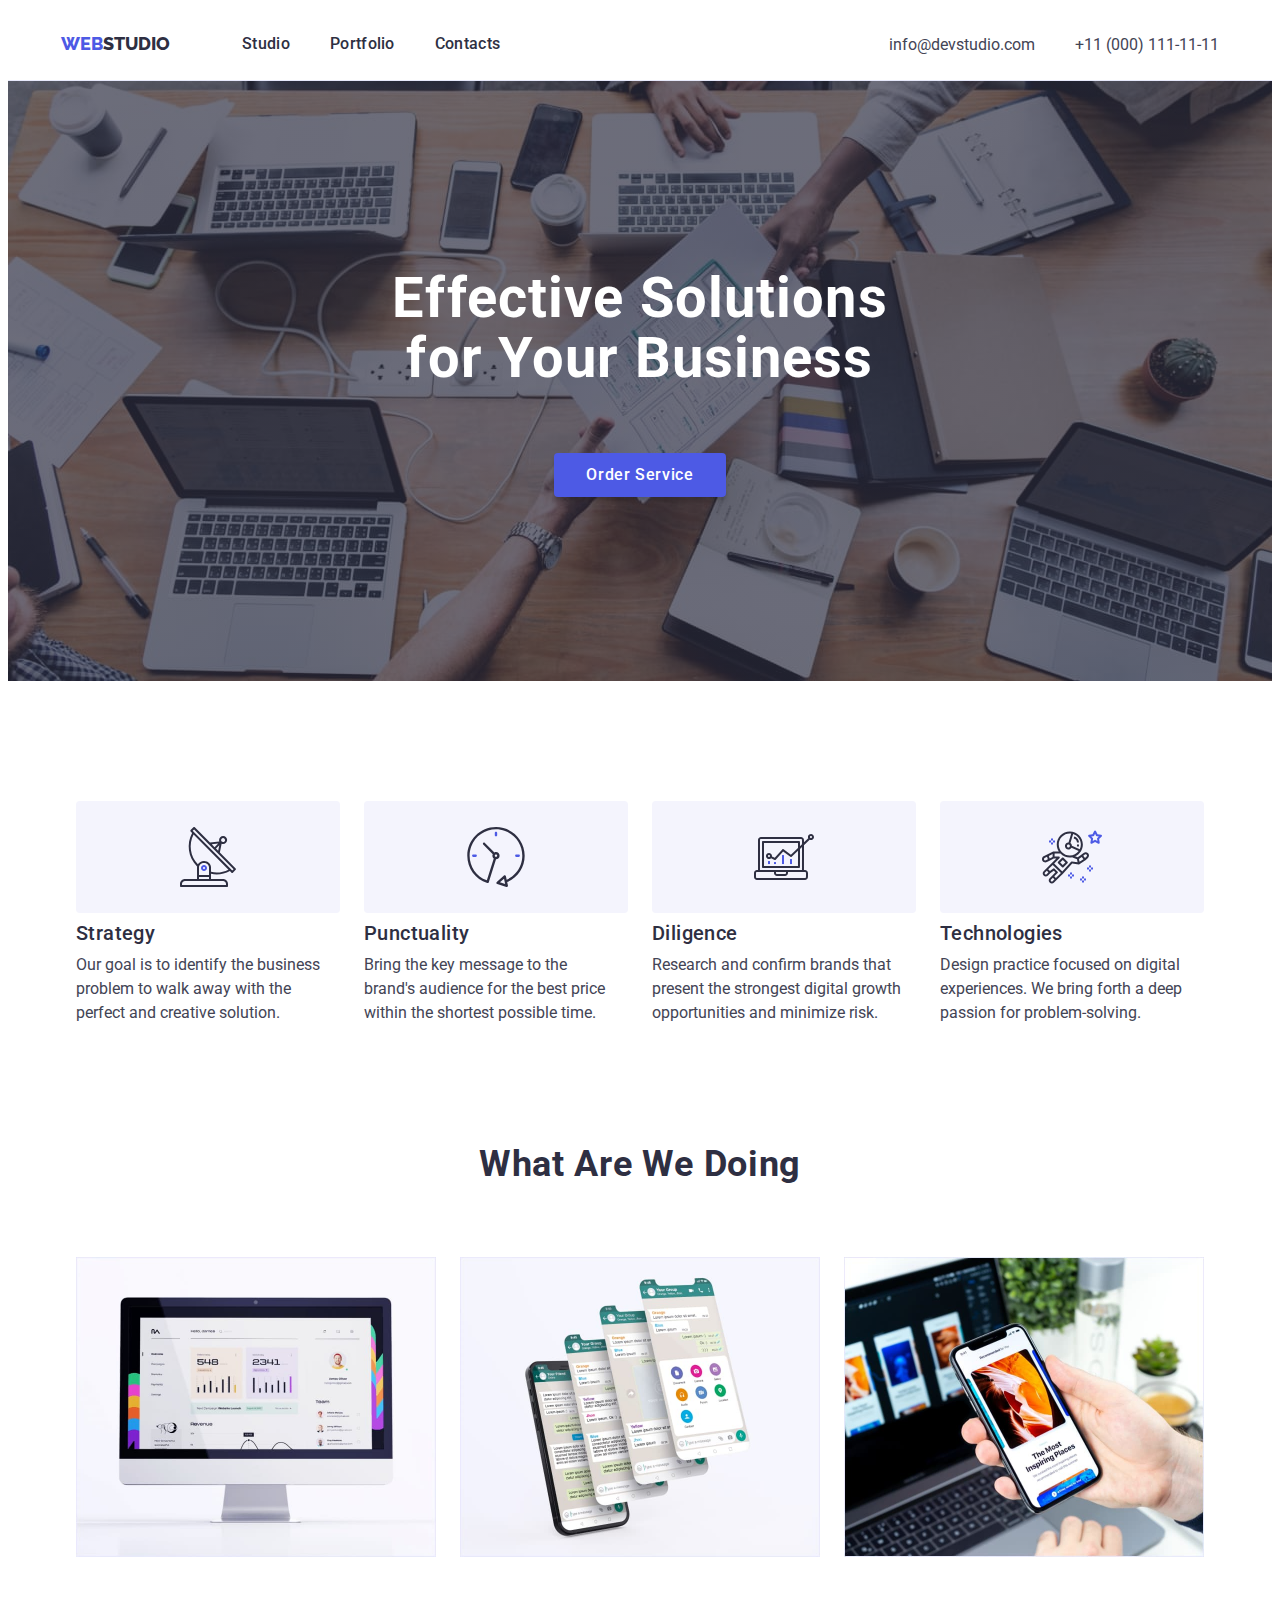
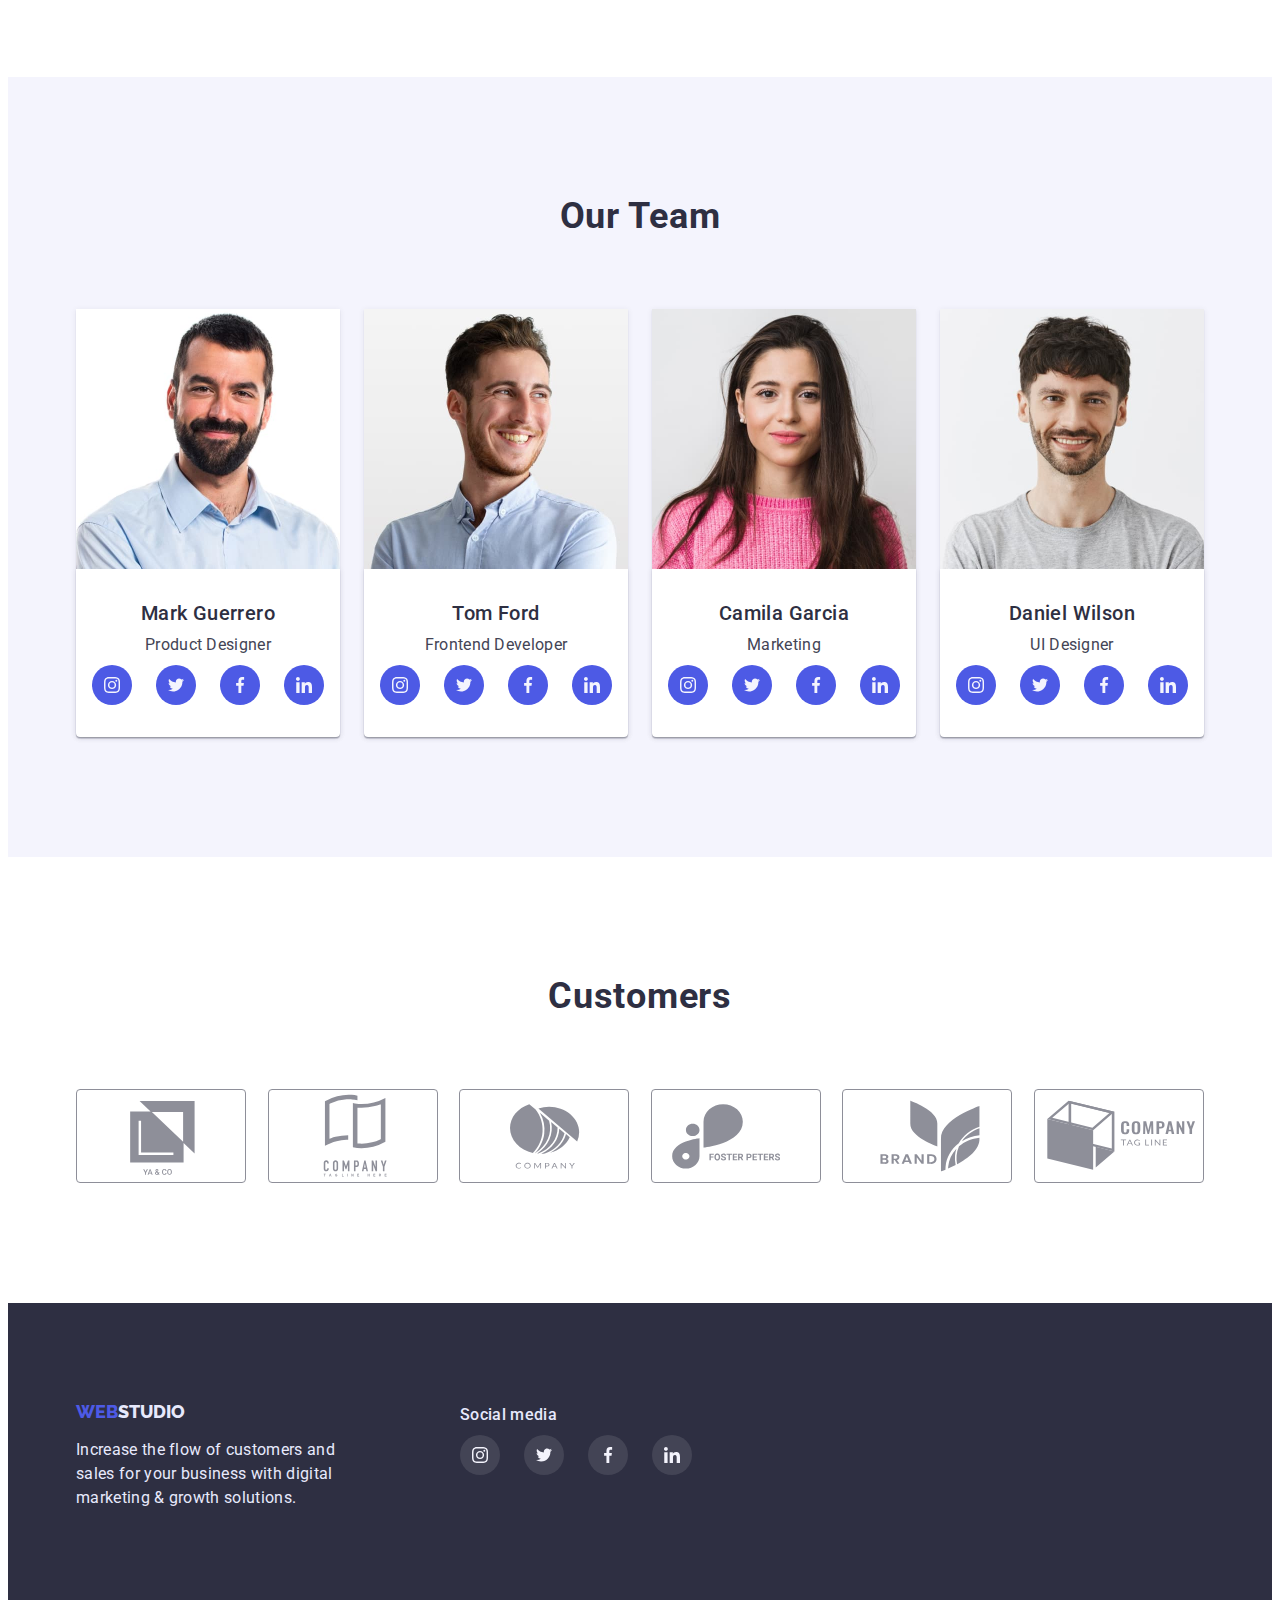
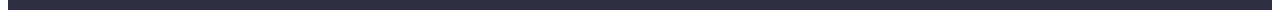
==== commit d69181b6: "4" ====
--- a/index.html
+++ b/index.html
@@ -348,7 +348,7 @@
             </a>
           </li>
           <li class="customer-item">
-            <a href="" alt="">
+            <a class="customer-item-link" href="" alt="">
               <svg class="customer-item-icon" width="168" height="88">
                 <use href="./images/symbol-defs.svg#icon-Logo5"></use>
               </svg>
--- a/css/styles.css
+++ b/css/styles.css
@@ -515,10 +515,15 @@
   box-sizing: border-box;
   border: 1px solid var(--border-icon);
   border-radius: 4px;
-  background: var(--border-icon);
-}
+}
+
+.customer-item-link {
+    position: relative;
+}
+
 .customer-item-icon:is(:hover, :focus) {
   fill: var(--button-h-f);
+  border: 1px solid var(--button-h-f)
 }
 
 .footer-block {
@@ -573,16 +578,16 @@
   background-color: var(--Light-mode-backgrounds);
   }
 .icon-antenna::before {
-  background-image: url(../images/symbol-defs.svg#icon-antenna);
+  background-image: url(../images/antenna\ 1.svg);
  }
 .icon-clock::before {
-  background-image: url(../images/symbol-defs.svg#icon-clock);
+  background-image: url(../images/clock\ 1.svg);
 }
 .icon-diagram::before {
-  background-image: url(../images/symbol-defs.svg#icon-diagram);
+  background-image: url(../images/diagram\ 1.svg);
 }
 .icon-astronaut::before {
-  background-image: url(../images/symbol-defs.svg#icon-astronaut);
+  background-image: url(../images/astronaut\ 1.svg);
 }
 
 /*.icon {
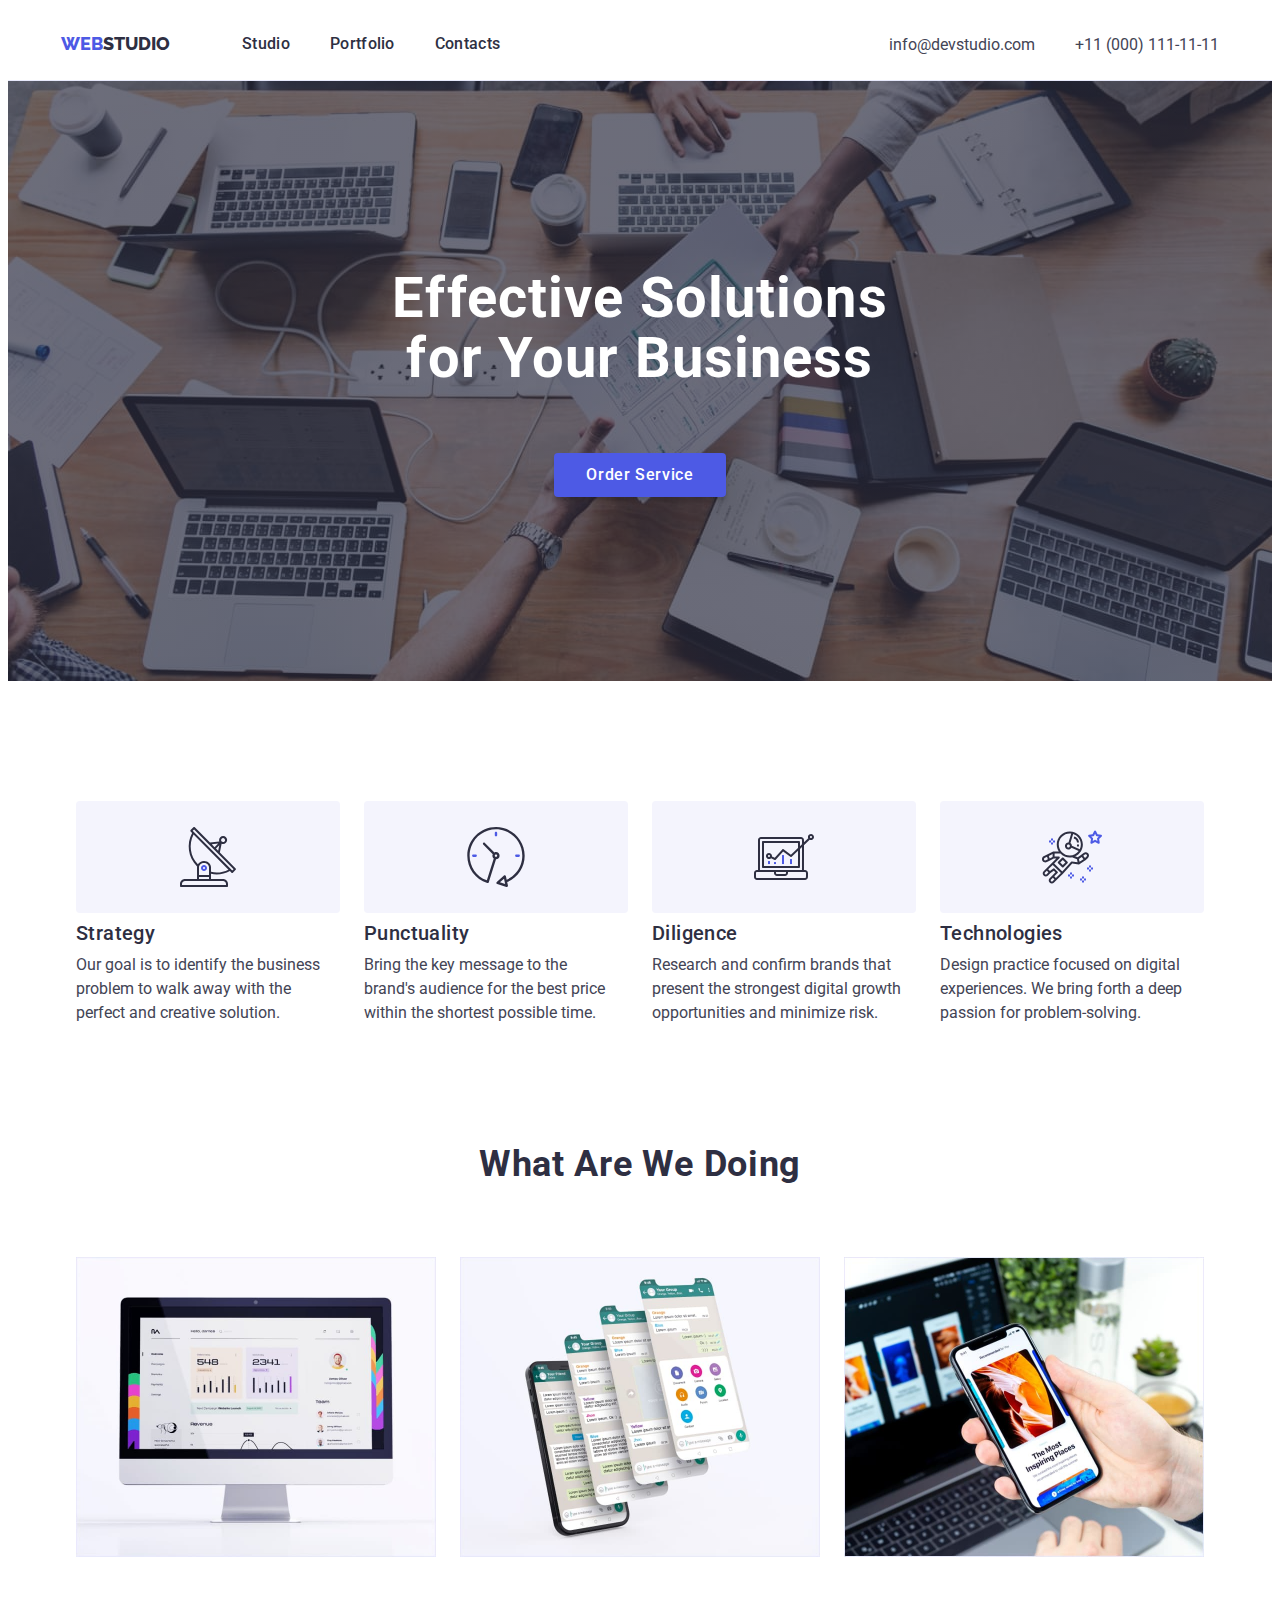
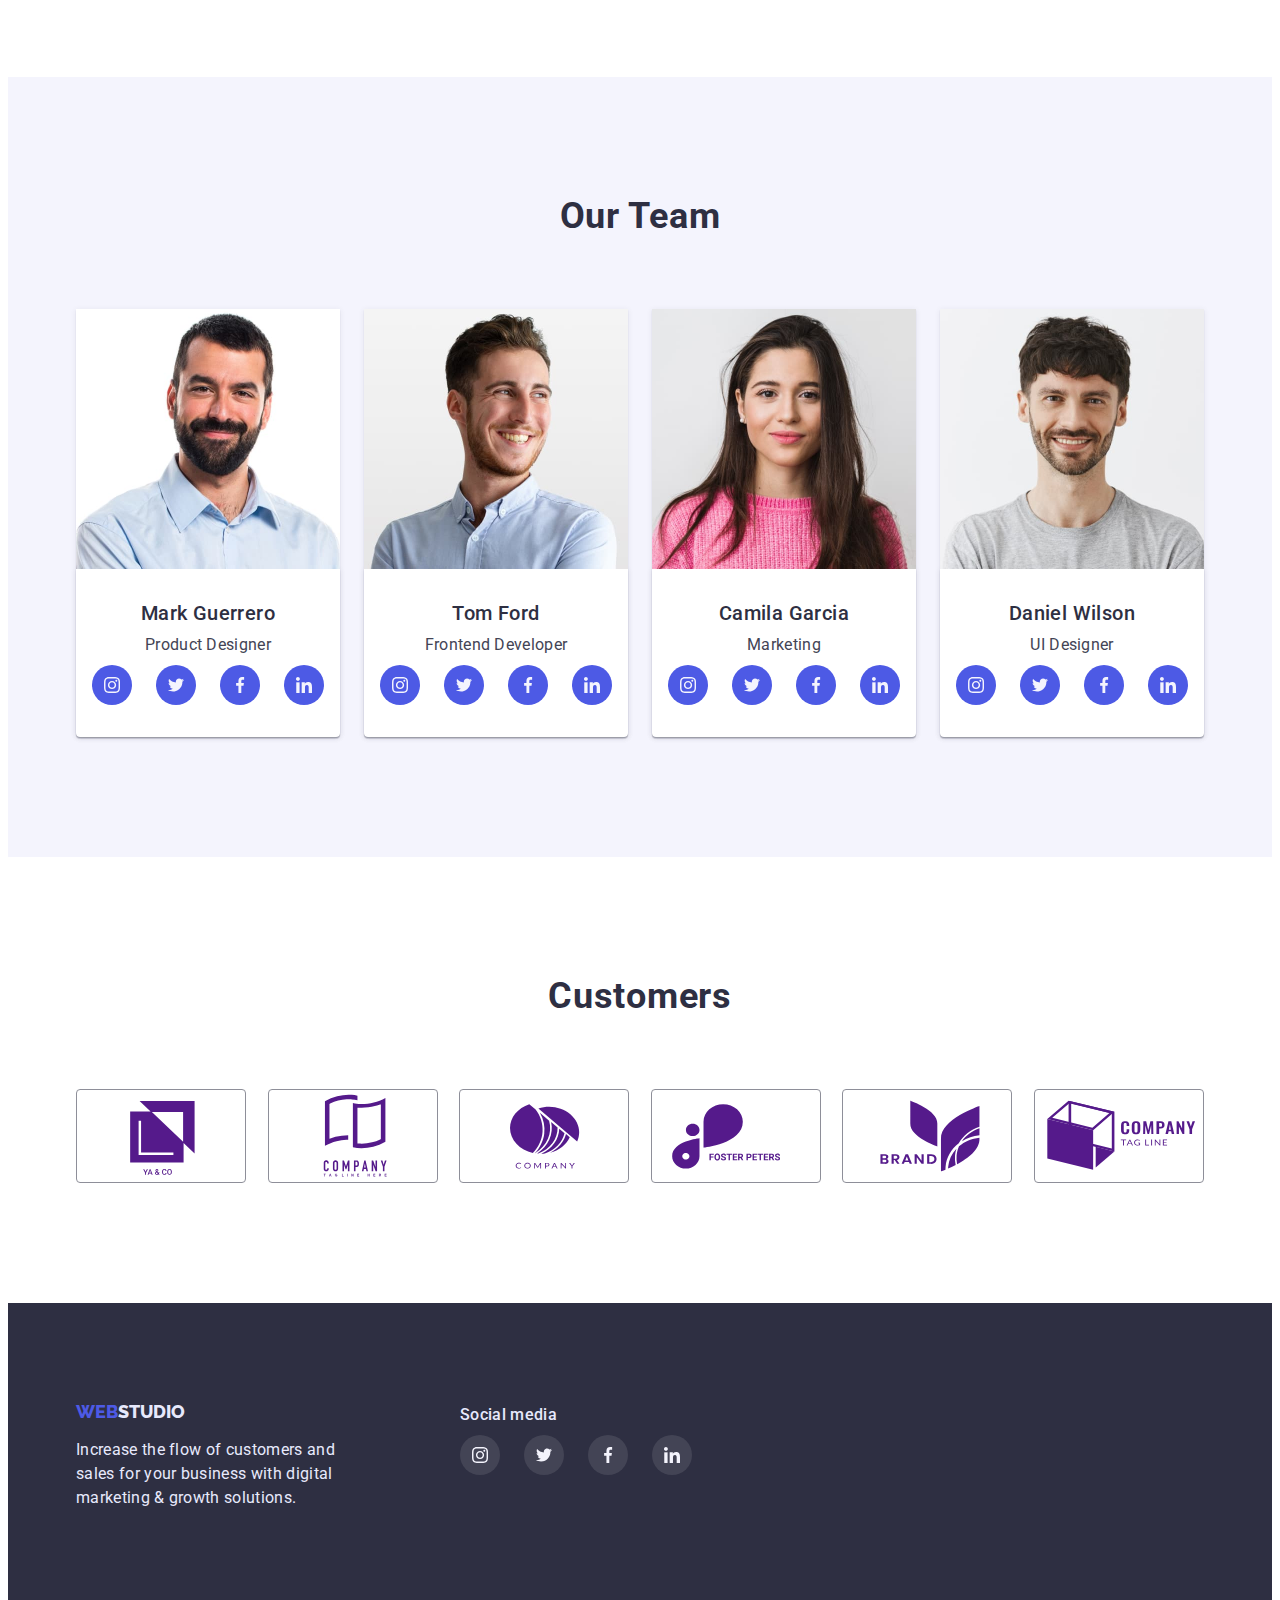
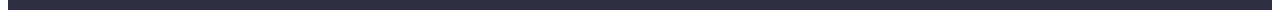
==== commit 1a87791d: "6" ====
--- a/index.html
+++ b/index.html
@@ -319,7 +319,7 @@
         <h2 class="title-team">customers</h2>
         <ul class="customer list">
           <li class="customer-item">
-            <a href="" alt="">
+            <a class="customer-item-link" href="" alt="">
               <svg class="customer-item-icon" width="168" height="88">
                 <use href="./images/symbol-defs.svg#icon-Logo1"></use>
               </svg>
@@ -327,21 +327,21 @@
           </li>
 
           <li class="customer-item">
-            <a href="" alt="">
+            <a class="customer-item-link" href="" alt="">
               <svg class="customer-item-icon" width="168" height="88">
                 <use href="./images/symbol-defs.svg#icon-Logo2"></use>
               </svg>
             </a>
           </li>
           <li class="customer-item">
-            <a href="" alt="">
+            <a class="customer-item-link" href="" alt="">
               <svg class="customer-item-icon" width="168" height="88">
                 <use href="./images/symbol-defs.svg#icon-Logo3"></use>
               </svg>
             </a>
           </li>
           <li class="customer-item">
-            <a href="" alt="">
+            <a class="customer-item-link" href="" alt="">
               <svg class="customer-item-icon" width="168" height="88">
                 <use href="./images/symbol-defs.svg#icon-Logo4"></use>
               </svg>
@@ -355,7 +355,7 @@
             </a>
           </li>
           <li class="customer-item">
-            <a href="" alt="">
+            <a class="customer-item-link" href="" alt="">
               <svg class="customer-item-icon" width="168" height="88">
                 <use href="./images/symbol-defs.svg#icon-Logo6"></use>
               </svg>
--- a/css/styles.css
+++ b/css/styles.css
@@ -512,18 +512,21 @@
 }
 
 .customer-item {
-  box-sizing: border-box;
-  border: 1px solid var(--border-icon);
+   border: 1px solid var(--border-icon);
   border-radius: 4px;
+  color: var(--border-icon);
 }
 
 .customer-item-link {
-    position: relative;
-}
-
+ box-sizing: 100%;
+ fill: currentColor
+}
+
+.customer-item:is(:hover, :focus) {
+  border: 1px solid var(--button-h-f);
+}
 .customer-item-icon:is(:hover, :focus) {
   fill: var(--button-h-f);
-  border: 1px solid var(--button-h-f)
 }
 
 .footer-block {
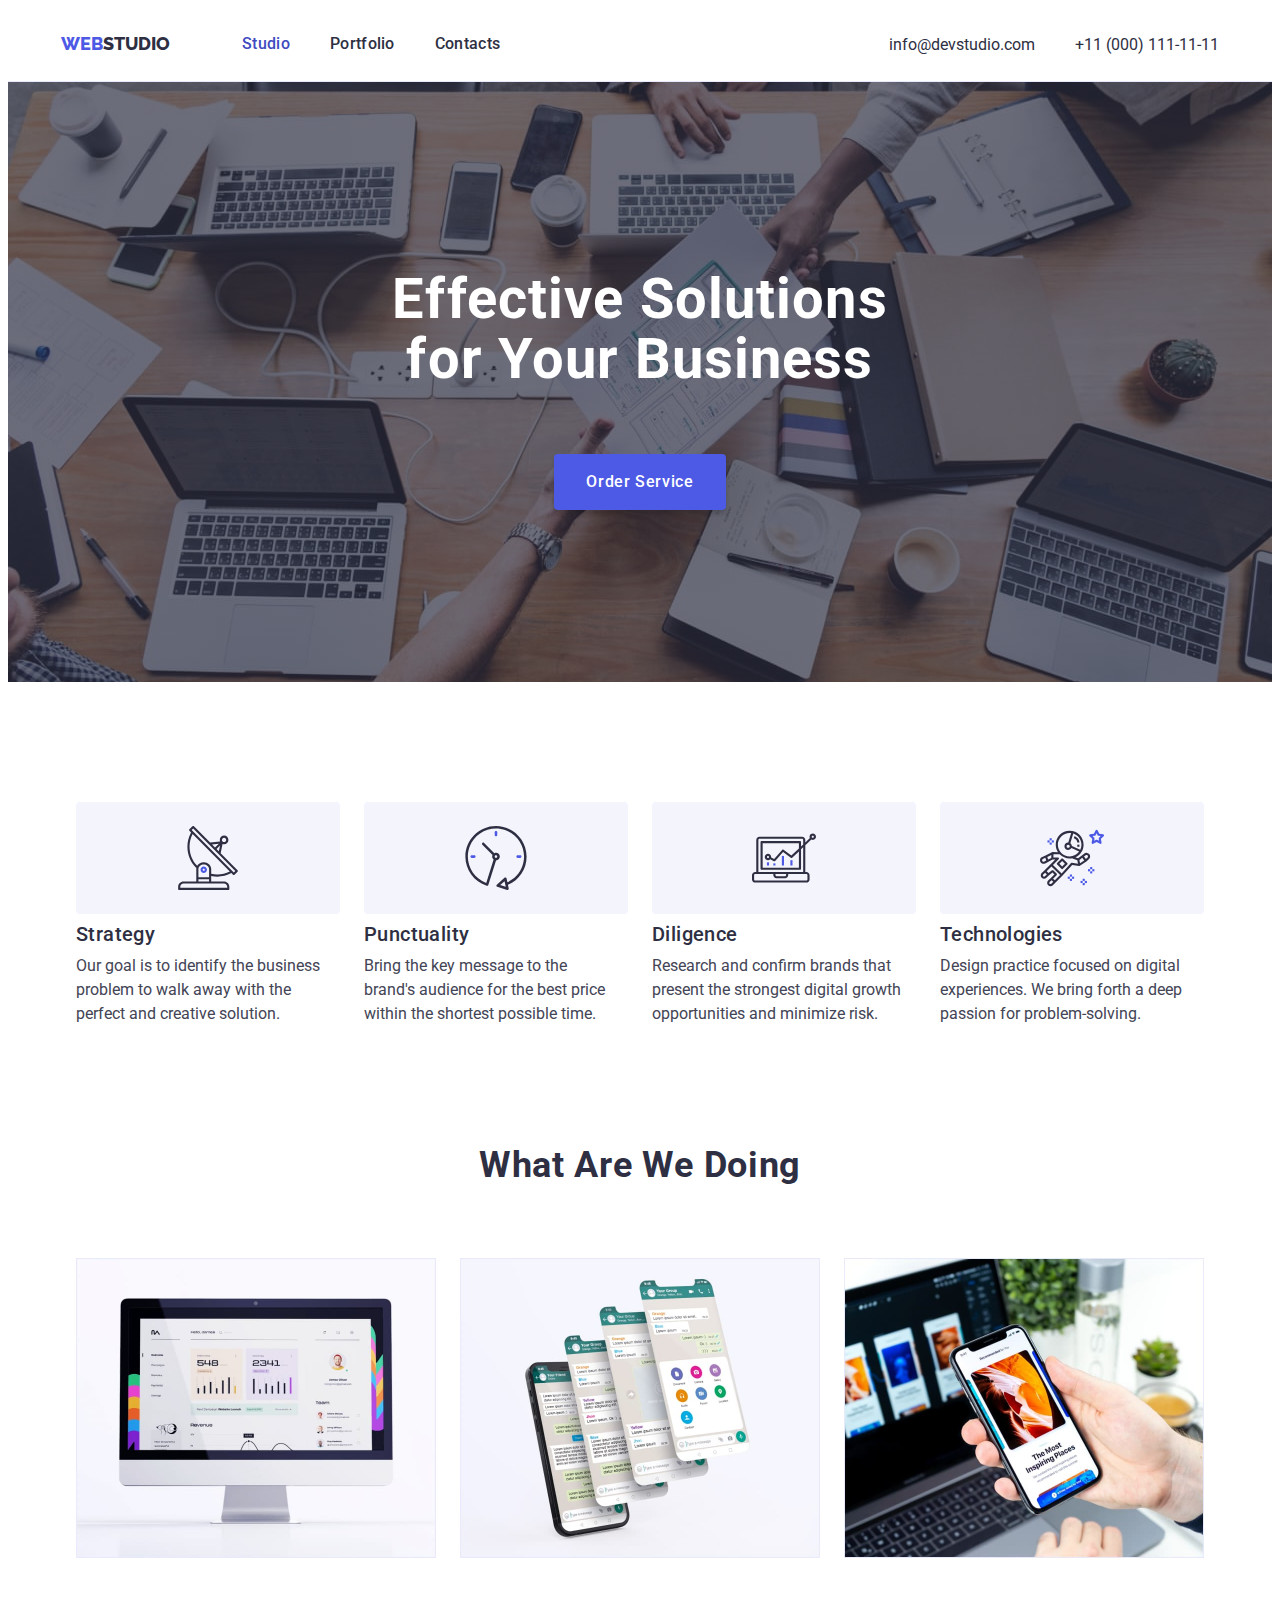
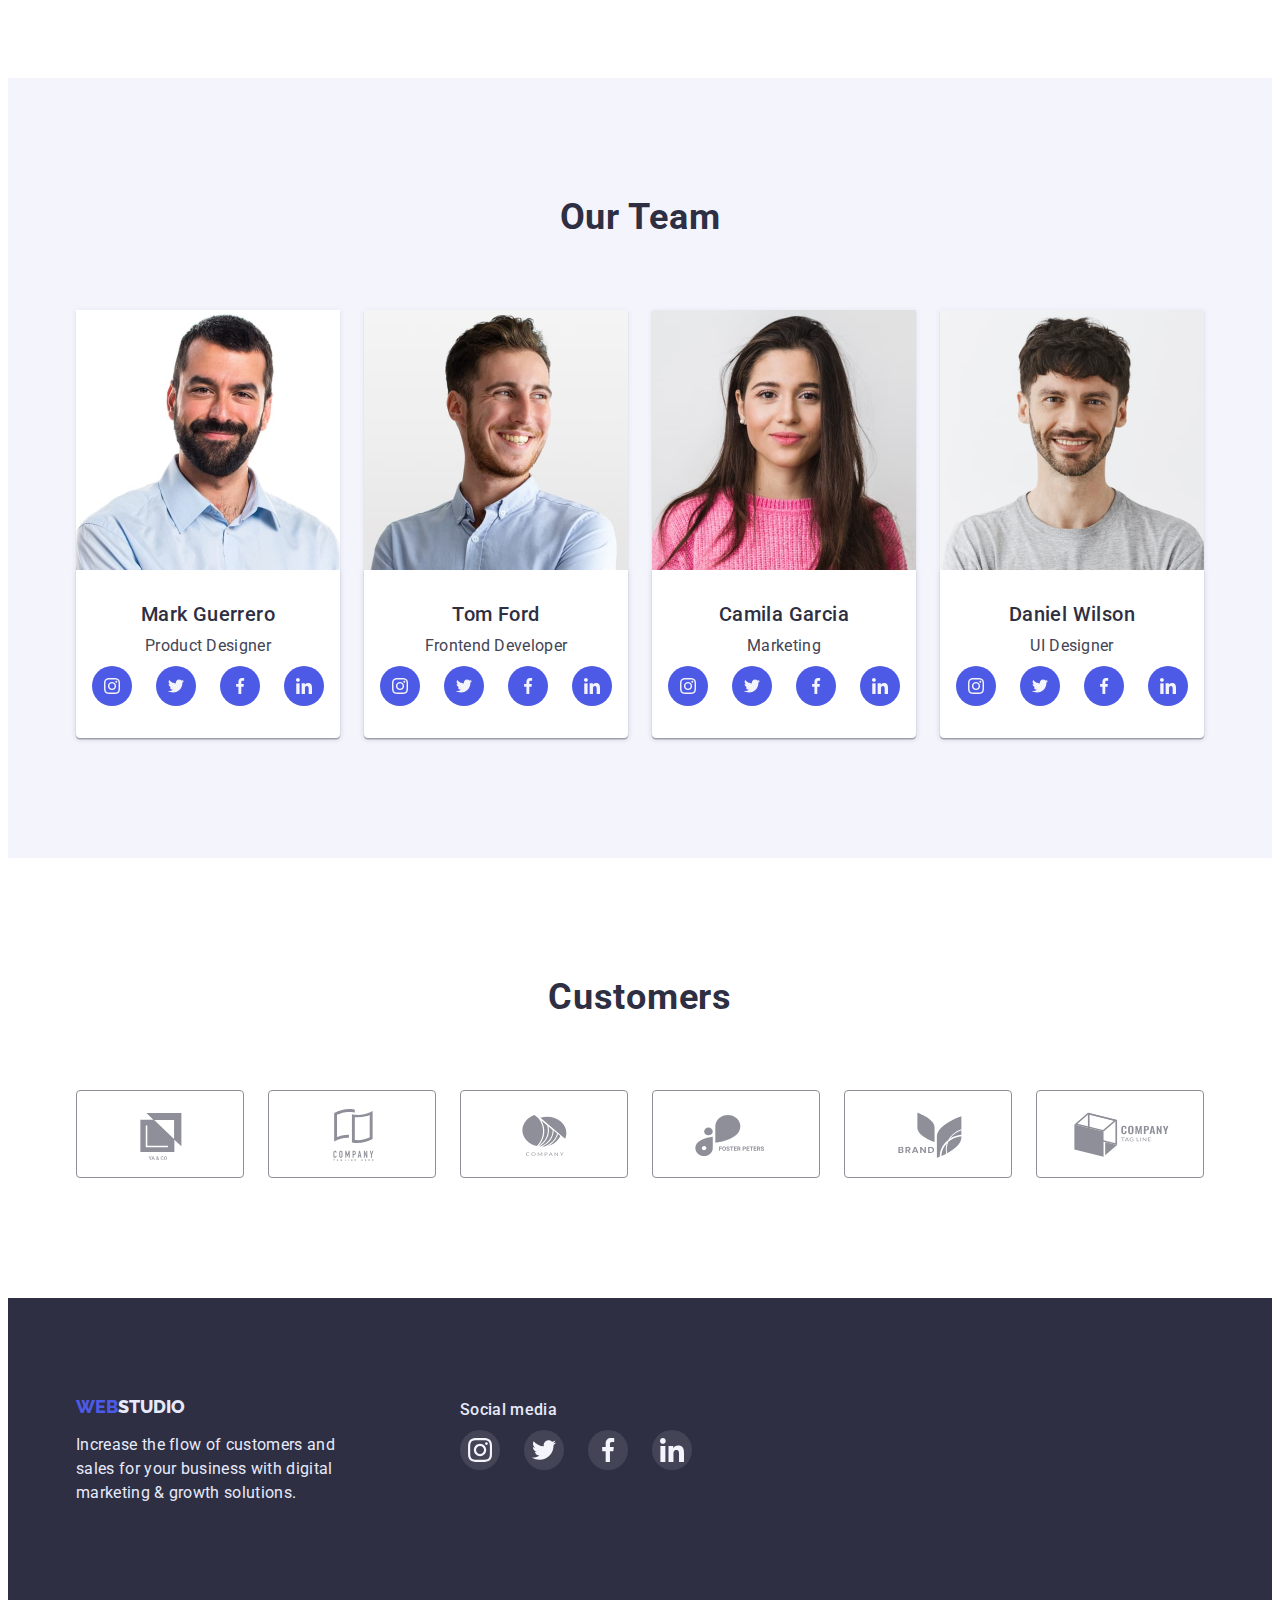
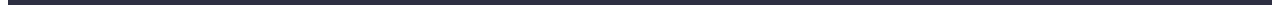
==== commit e186323d: "1" ====
--- a/index.html
+++ b/index.html
@@ -29,24 +29,24 @@
         >
 
         <ul class="site-nav list">
-          <li class="item">
-            <a class="link-nav curent" href="index.html">Studio</a>
-          </li>
-          <li class="item">
+          <li class="item-nav">
+            <a class="link-nav current" href="index.html">Studio</a>
+          </li>
+          <li class="item-nav">
             <a class="link-nav" href="portfolio.html">Portfolio</a>
           </li>
-          <li class="item"><a class="link-nav" href="">Contacts</a></li>
+          <li class="item-nav"><a class="link-nav" href="">Contacts</a></li>
         </ul>
       </nav>
       <address>
         <ul class="adr-items list">
           <li class="adr">
-            <a class="link" href="mailto:info@devstudio.com"
+            <a class="link-nav" href="mailto:info@devstudio.com"
               >info@devstudio.com</a
             >
           </li>
           <li class="adr">
-            <a class="link" href="tel:+110001111111">+11 (000) 111-11-11</a>
+            <a class="link-nav" href="tel:+110001111111">+11 (000) 111-11-11</a>
           </li>
         </ul>
       </address>
@@ -66,7 +66,12 @@
         <h2 class="visually-hidden">Our advantages</h2>
 
         <ul class="content-list list">
-          <li class="content-block icon-antenna content-pic">
+          <li class="content-block">
+            <div class="content-pic">
+              <svg class="content-pic-icon" width="64" height="64">
+                <use href="./images/symbol-defs.svg#icon-antenna"></use>
+              </svg>
+            </div>
             <h3 class="content-title">Strategy</h3>
             <p class="content-item">
               Our goal is to identify the business <br />
@@ -74,7 +79,12 @@
               perfect and creative solution.
             </p>
           </li>
-          <li class="content-block icon-clock content-pic">
+          <li class="content-block">
+            <div class="content-pic">
+              <svg class="content-pic-icon" width="64" height="64">
+                <use href="./images/symbol-defs.svg#icon-clock"></use>
+              </svg>
+            </div>
             <h3 class="content-title">Punctuality</h3>
             <p class="content-item">
               Bring the key message to the <br />
@@ -82,7 +92,12 @@
               within the shortest possible time.
             </p>
           </li>
-          <li class="content-block icon-diagram content-pic">
+          <li class="content-block">
+            <div class="content-pic">
+              <svg class="content-pic-icon" width="64" height="64">
+                <use href="./images/symbol-defs.svg#icon-diagram"></use>
+              </svg>
+            </div>
             <h3 class="content-title">Diligence</h3>
             <p class="content-item">
               Research and confirm brands that <br />
@@ -90,7 +105,12 @@
               opportunities and minimize risk.
             </p>
           </li>
-          <li class="content-block icon-astronaut content-pic">
+          <li class="content-block">
+            <div class="content-pic">
+              <svg class="content-pic-icon" width="64" height="64">
+                <use href="./images/symbol-defs.svg#icon-astronaut"></use>
+              </svg>
+            </div>
             <h3 class="content-title">Technologies</h3>
             <p class="content-item">
               Design practice focused on digital <br />
@@ -209,7 +229,7 @@
 
                 <li class="team-soc-item">
                   <a class="team-soc-link link" href="">
-                    <svg class="team-soc-icon" width="16" hight="16">
+                    <svg class="team-soc-icon" width="16" height="16">
                       <use href="./images/symbol-defs.svg#icon-linkedin"></use>
                     </svg>
                   </a>
@@ -319,44 +339,44 @@
         <h2 class="title-team">customers</h2>
         <ul class="customer list">
           <li class="customer-item">
-            <a class="customer-item-link" href="" alt="">
-              <svg class="customer-item-icon" width="168" height="88">
+            <a class="customer-item-link" href="">
+              <svg class="customer-item-icon" width="104" height="56">
                 <use href="./images/symbol-defs.svg#icon-Logo1"></use>
               </svg>
             </a>
           </li>
 
           <li class="customer-item">
-            <a class="customer-item-link" href="" alt="">
-              <svg class="customer-item-icon" width="168" height="88">
+            <a class="customer-item-link" href="">
+              <svg class="customer-item-icon" width="104" height="56">
                 <use href="./images/symbol-defs.svg#icon-Logo2"></use>
               </svg>
             </a>
           </li>
           <li class="customer-item">
-            <a class="customer-item-link" href="" alt="">
-              <svg class="customer-item-icon" width="168" height="88">
+            <a class="customer-item-link" href="">
+              <svg class="customer-item-icon" width="104" height="56">
                 <use href="./images/symbol-defs.svg#icon-Logo3"></use>
               </svg>
             </a>
           </li>
           <li class="customer-item">
-            <a class="customer-item-link" href="" alt="">
-              <svg class="customer-item-icon" width="168" height="88">
+            <a class="customer-item-link" href="">
+              <svg class="customer-item-icon" width="104" height="56">
                 <use href="./images/symbol-defs.svg#icon-Logo4"></use>
               </svg>
             </a>
           </li>
           <li class="customer-item">
-            <a class="customer-item-link" href="" alt="">
-              <svg class="customer-item-icon" width="168" height="88">
+            <a class="customer-item-link" href="">
+              <svg class="customer-item-icon" width="104" height="56">
                 <use href="./images/symbol-defs.svg#icon-Logo5"></use>
               </svg>
             </a>
           </li>
           <li class="customer-item">
-            <a class="customer-item-link" href="" alt="">
-              <svg class="customer-item-icon" width="168" height="88">
+            <a class="customer-item-link" href="">
+              <svg class="customer-item-icon" width="104" height="56">
                 <use href="./images/symbol-defs.svg#icon-Logo6"></use>
               </svg>
             </a>
@@ -383,7 +403,7 @@
             <ul class="footer-soc-list list">
               <li class="footer-soc-item">
                 <a class="footer-soc-link link" href="">
-                  <svg class="footer-soc-icon" width="16" height="16">
+                  <svg class="footer-soc-icon" width="24" height="24">
                     <use href="./images/symbol-defs.svg#icon-instagram"></use>
                   </svg>
                 </a>
@@ -391,7 +411,7 @@
 
               <li class="footer-soc-item">
                 <a class="footer-soc-link link" href="">
-                  <svg class="footer-soc-icon" width="16" height="16">
+                  <svg class="footer-soc-icon" width="24" height="24">
                     <use href="./images/symbol-defs.svg#icon-twitter"></use>
                   </svg>
                 </a>
@@ -399,7 +419,7 @@
 
               <li class="footer-soc-item">
                 <a class="footer-soc-link link" href="">
-                  <svg class="footer-soc-icon" width="16" height="16">
+                  <svg class="footer-soc-icon" width="24" height="24">
                     <use href="./images/symbol-defs.svg#icon-facebook"></use>
                   </svg>
                 </a>
@@ -407,7 +427,7 @@
 
               <li class="footer-soc-item">
                 <a class="footer-soc-link link" href="">
-                  <svg class="footer-soc-icon" width="16" height="16">
+                  <svg class="footer-soc-icon" width="24" height="24">
                     <use href="./images/symbol-defs.svg#icon-linkedin"></use>
                   </svg>
                 </a>
--- a/css/styles.css
+++ b/css/styles.css
@@ -20,7 +20,7 @@
   --border-button: #e7e9fc;
   --btn-h: #9747ff;
   --gradient: rgba(46, 47, 66, 0.7);
-  --border-icon: #8e8f99;
+  --border-icon: rgba(142, 143, 153, 1);
   --footer-dg-icon: rgba(255, 255, 255, 0.1);
   --footer-icon-h-f: #31d0aa;
 }
@@ -59,6 +59,9 @@
 * {
   box-sizing: border-box;
 }
+*:focus {
+  outline: none;
+}
 body {
   color: var(--primary-text-color);
   font-family: "Roboto", sans-serif;
@@ -84,7 +87,7 @@
   text-transform: uppercase;
   font-weight: 800;
   font-size: 18px;
-  line-height: 0.75;
+  line-height: 1.33;
   color: var(--second-logo-color);
   text-decoration: none;
   display: flex;
@@ -104,35 +107,38 @@
   justify-content: center;
   align-items: center;
   margin-left: 72px;
+}
+/* 
+.link:is(:hover, :focus) {
+  color: var(--button-h-f);
 }
 .link {
   display: block;
   text-decoration: none;
   color: var(--primary-text-color);
-}
+}*/
 .link-nav {
   display: block;
   text-decoration: none;
   color: var(--title-text-color);
 }
-.link:is(:hover, :focus) {
-  color: var(--button-h-f);
-}
+
 .link-nav:is(:hover, :focus) {
   color: var(--button-h-f);
-}
-.link-nav.current {
+  outline: none;
+}
+.item-nav .current {
   color: var(--button-h-f);
 }
 
-.item {
+.item-nav {
   font-weight: 500;
   font-size: 16px;
   line-height: 1.5;
   letter-spacing: 0.02em;
 }
 
-.site-nav .item:not(:last-child) {
+.site-nav .item-nav:not(:last-child) {
   margin-right: 40px;
 }
 
@@ -146,7 +152,7 @@
 .adr {
   font-size: 16px;
   font-style: normal;
-  line-height: 0.75;
+  line-height: 1.5;
 }
 
 .adr-link:is(:hover, :focus) {
@@ -199,7 +205,7 @@
   cursor: pointer;
   font-weight: 500;
   font-size: 16px;
-  line-height: 0.75;
+  line-height: 1.5;
   letter-spacing: 0.04em;
   background-color: var(--button-text-portfolio);
   box-shadow: 0px 4px 4px rgba(0, 0, 0, 0.15);
@@ -208,15 +214,14 @@
   display: block;
   margin: 64px auto 0;
   padding: 16px 32px;
-  border: transparent;
-   
+  border: transparenT;
 }
 
 .hero-button-item:is(:hover, :focus) {
   background-color: var(--button-h-f);
   color: var(--hero-text-color);
-}
-
+  outline: none;
+}
 
 /*блок Наши цілі*/
 
@@ -323,8 +328,7 @@
   justify-content: center;
 }
 
-.item:hover,
-:focus {
+.item-btn:is(:hover, :focus) {
   box-shadow: 0px 4px 4px rgba(0, 0, 0, 0.15);
   border-radius: 4px;
   outline: none;
@@ -332,7 +336,7 @@
 .main {
   padding-top: 96px;
 }
-.filter .item:not(:last-child) {
+.filter .item-btn:not(:last-child) {
   margin-right: 24px;
 }
 
@@ -343,7 +347,7 @@
   font-style: normal;
   font-weight: 500;
   font-size: 16px;
-  line-height: 0.75;
+  line-height: 1.5;
   color: var(--button-text-portfolio);
   align-items: center;
   text-align: center;
@@ -416,12 +420,11 @@
   padding: 32px 0 32px 16px;
   border: 1px solid var(--border-button);
   border-top: none;
-}
+ }
 
 .project-cont:is(:hover, :focus) {
   box-shadow: 0px 1px 6px rgba(46, 47, 66, 0.08),
     0px 1px 1px rgba(46, 47, 66, 0.16), 0px 2px 1px rgba(46, 47, 66, 0.08);
-  border: 1px solid var(--Light-mode-backgrounds);
 }
 
 .project-link {
@@ -504,6 +507,7 @@
 }
 .team-soc-link:is(:hover, :focus) {
   background-color: var(--button-h-f);
+  outline: none;
 }
 .customer {
   display: flex;
@@ -511,23 +515,33 @@
   margin: 0 auto;
 }
 
-.customer-item {
-   border: 1px solid var(--border-icon);
+/*.customer-item {
+  width: 168px;
+  height: 88px;
+  
+}*/
+.customer-item-link {
+  display: flex;
+  justify-content: center;
+  align-items: center;
+  width: 168px;
+  height: 88px;
+  border: 1px solid var(--border-icon);
   border-radius: 4px;
   color: var(--border-icon);
 }
-
-.customer-item-link {
- box-sizing: 100%;
- fill: currentColor
-}
-
-.customer-item:is(:hover, :focus) {
+.customer-item-icon {
+  fill: currentColor;
+}
+.customer-item-link:is(:hover, :focus) {
   border: 1px solid var(--button-h-f);
-}
+  color: var(--button-h-f);
+}
+
+/*
 .customer-item-icon:is(:hover, :focus) {
   fill: var(--button-h-f);
-}
+}*/
 
 .footer-block {
   display: flex;
@@ -569,20 +583,18 @@
 .footer-soc-link:is(:hover, :focus) {
   background-color: var(--footer-icon-h-f);
 }
-.content-pic::before {
-  content: "";
-  display: block;
+.content-pic {
+  display: flex;
+  justify-content: center;
+  align-items: center;
   height: 112px;
   width: 264px;
-  background-size: 60px 64px;
-  background-repeat: no-repeat;
-  background-position: center;
   border-radius: 4px;
   background-color: var(--Light-mode-backgrounds);
-  }
+}
 .icon-antenna::before {
   background-image: url(../images/antenna\ 1.svg);
- }
+}
 .icon-clock::before {
   background-image: url(../images/clock\ 1.svg);
 }
@@ -601,4 +613,3 @@
   stroke: currentColor;
   fill: currentColor;
 */
-
